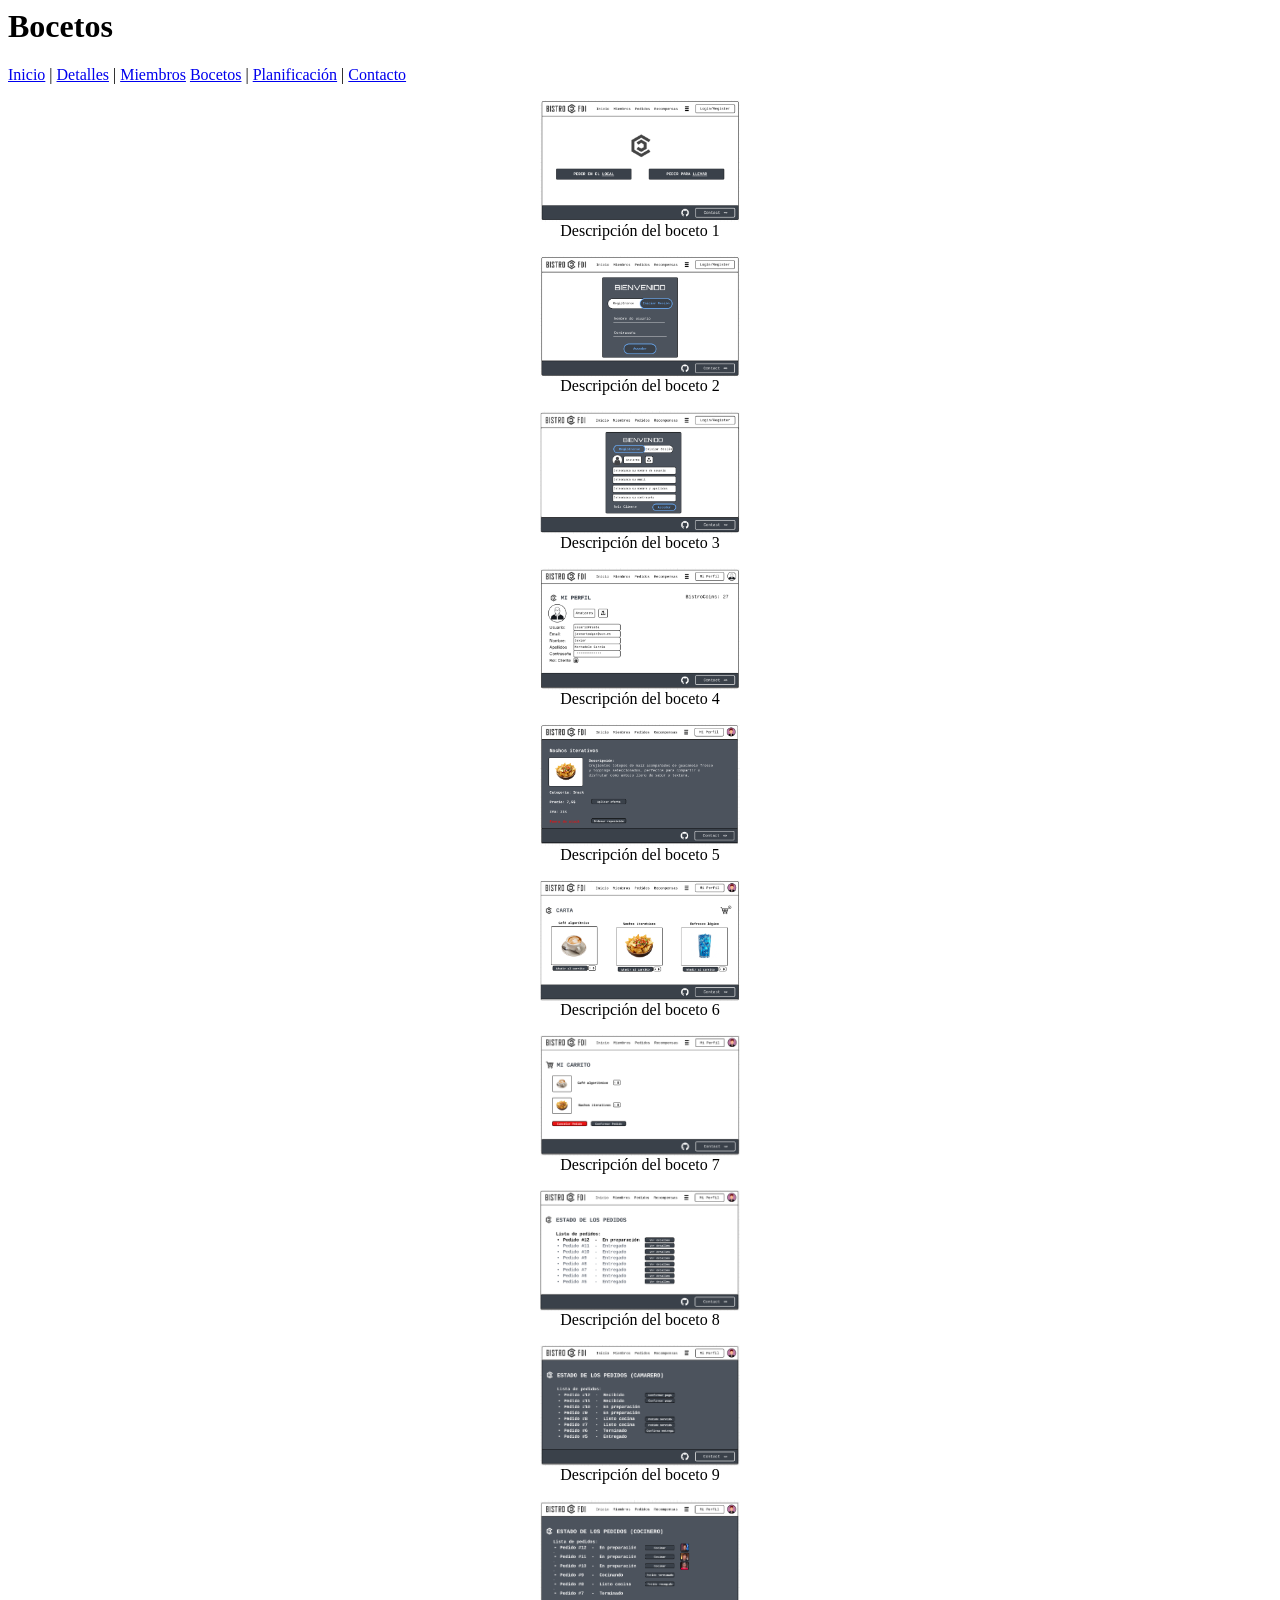
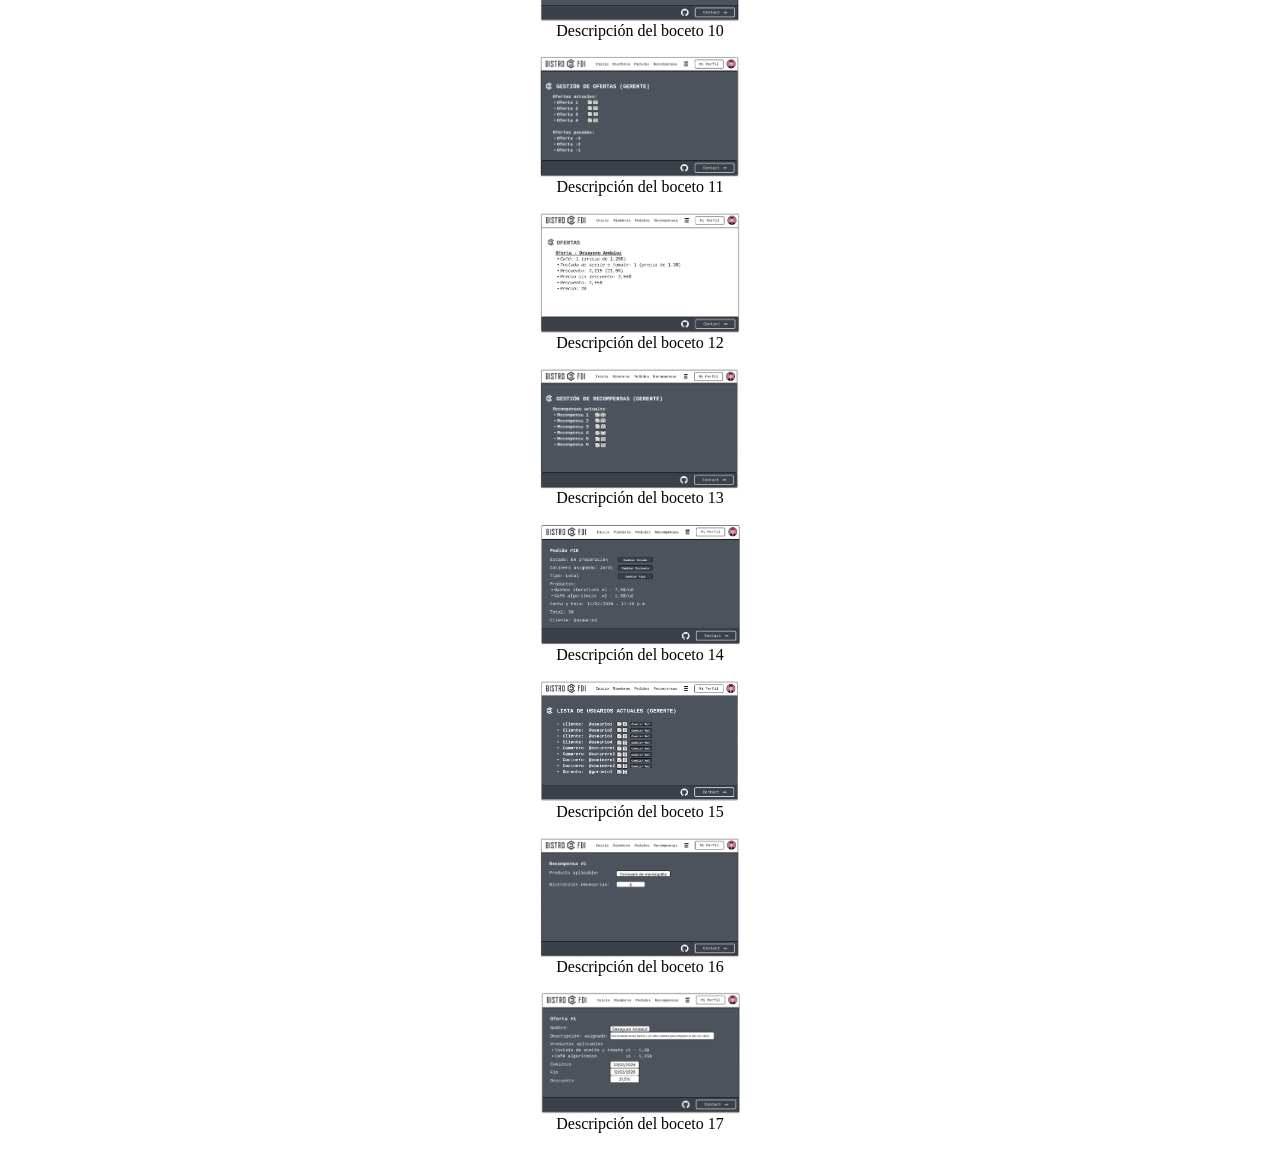
==== bocetos.html @ 73751aa0 "imagenes" ====
<html lang="es">
<head>
  <meta charset="UTF-8">
  <title>Bocetos</title>
  <link rel="stylesheet" href="estilos_imagenes.css">
</head>
<body>

    <h1>Bocetos</h1>
    <nav>
        <a href="index.html">Inicio</a> |
        <a href="detalles.html">Detalles</a> |
        <a href="miembros.html">Miembros</a>
        <a href="bocetos.html">Bocetos</a> |
        <a href="planificación.html">Planificación</a> |
        <a href="contacto.html">Contacto</a>
   </nav>


    <figure>
    <img src="img/Bocetos/Bcto1_Inicio.png" alt="Boceto de la página de inicio" width="500">
    <figcaption>Descripción del boceto 1</figcaption>
    </figure>

    <figure>
    <img src="img/Bocetos/Bcto2_Login-Reg.png" alt="Boceto de Login/register" width="500">
    <figcaption>Descripción del boceto 2</figcaption>
    </figure>

    <figure>
    <img src="img/Bocetos/Bcto3_Register.png" alt="Boceto de register" width="500">
    <figcaption>Descripción del boceto 3</figcaption>
    </figure>

    <figure>
    <img src="img/Bocetos/Bcto4_Perfil.png" alt="Boceto del perfil del usuario" width="500">
    <figcaption>Descripción del boceto 4</figcaption>
    </figure>

    <figure>
    <img src="img/Bocetos/Bcto5_Producto.png" alt="Boceto del producto" width="500">
    <figcaption>Descripción del boceto 5</figcaption>
    </figure>

    <figure>
    <img src="img/Bocetos/Bcto6_Carta.png" alt="Boceto de la carta" width="500">
    <figcaption>Descripción del boceto 6</figcaption>
    </figure>

    <figure>
    <img src="img/Bocetos/Bcto7_Carrito.png" alt="Boceto del carrito" width="500">
    <figcaption>Descripción del boceto 7</figcaption>
    </figure>

    <figure>
    <img src="img/Bocetos/Bcto8_PedidoClient.png" alt="Boceto de pedidos del cliente" width="500">
    <figcaption>Descripción del boceto 8</figcaption>
    </figure>

    <figure>
    <img src="img/Bocetos/Bcto9_PedidoCamarero.png" alt="Boceto de pedidos del camarero" width="500">
    <figcaption>Descripción del boceto 9</figcaption>
    </figure>

    <figure>
    <img src="img/Bocetos/Bcto10_PedidoCocinero.png" alt="Boceto de pedidos del cocinero" width="500">
    <figcaption>Descripción del boceto 10</figcaption>
    </figure>

    <figure>
    <img src="img/Bocetos/Bcto11_OfertasGerente.png" alt="Boceto de ofertas del gerente" width="500">
    <figcaption>Descripción del boceto 11</figcaption>
    </figure>

    <figure>
    <img src="img/Bocetos/Bcto12_OfertasCliente.png" alt="Boceto de ofertas del cliente" width="500">
    <figcaption>Descripción del boceto 12</figcaption>
    </figure>

    <figure>
    <img src="img/Bocetos/Bcto13_RecompensasGerente.png" alt="Boceto de recompensas del gerente" width="500">
    <figcaption>Descripción del boceto 13</figcaption>
    </figure>

    <figure>
    <img src="img/Bocetos/Bcto14_InfoPedido.png" alt="Boceto de info del pedido" width="500">
    <figcaption>Descripción del boceto 14</figcaption>
    </figure>

    
    <figure>
    <img src="img/Bocetos/Bcto15_ListaUsuarios.png" alt="Boceto de lista de usuarios" width="500">
    <figcaption>Descripción del boceto 15</figcaption>
    </figure>

    <figure>
    <img src="img/Bocetos/Bcto16_InfoRecompensa.png" alt="Boceto de info de recompensa" width="500">
    <figcaption>Descripción del boceto 16</figcaption>
    </figure>

    <figure>
    <img src="img/Bocetos/Bcto17_InfoOferta.png" alt="Boceto de info de oferta" width="500">
    <figcaption>Descripción del boceto 17</figcaption>
    </figure>

    
</body>
</html>
---- estilos_imagenes.css ----
figure img {
    width: 200px;
    height: auto;
}

figure {
    text-align: center;
}
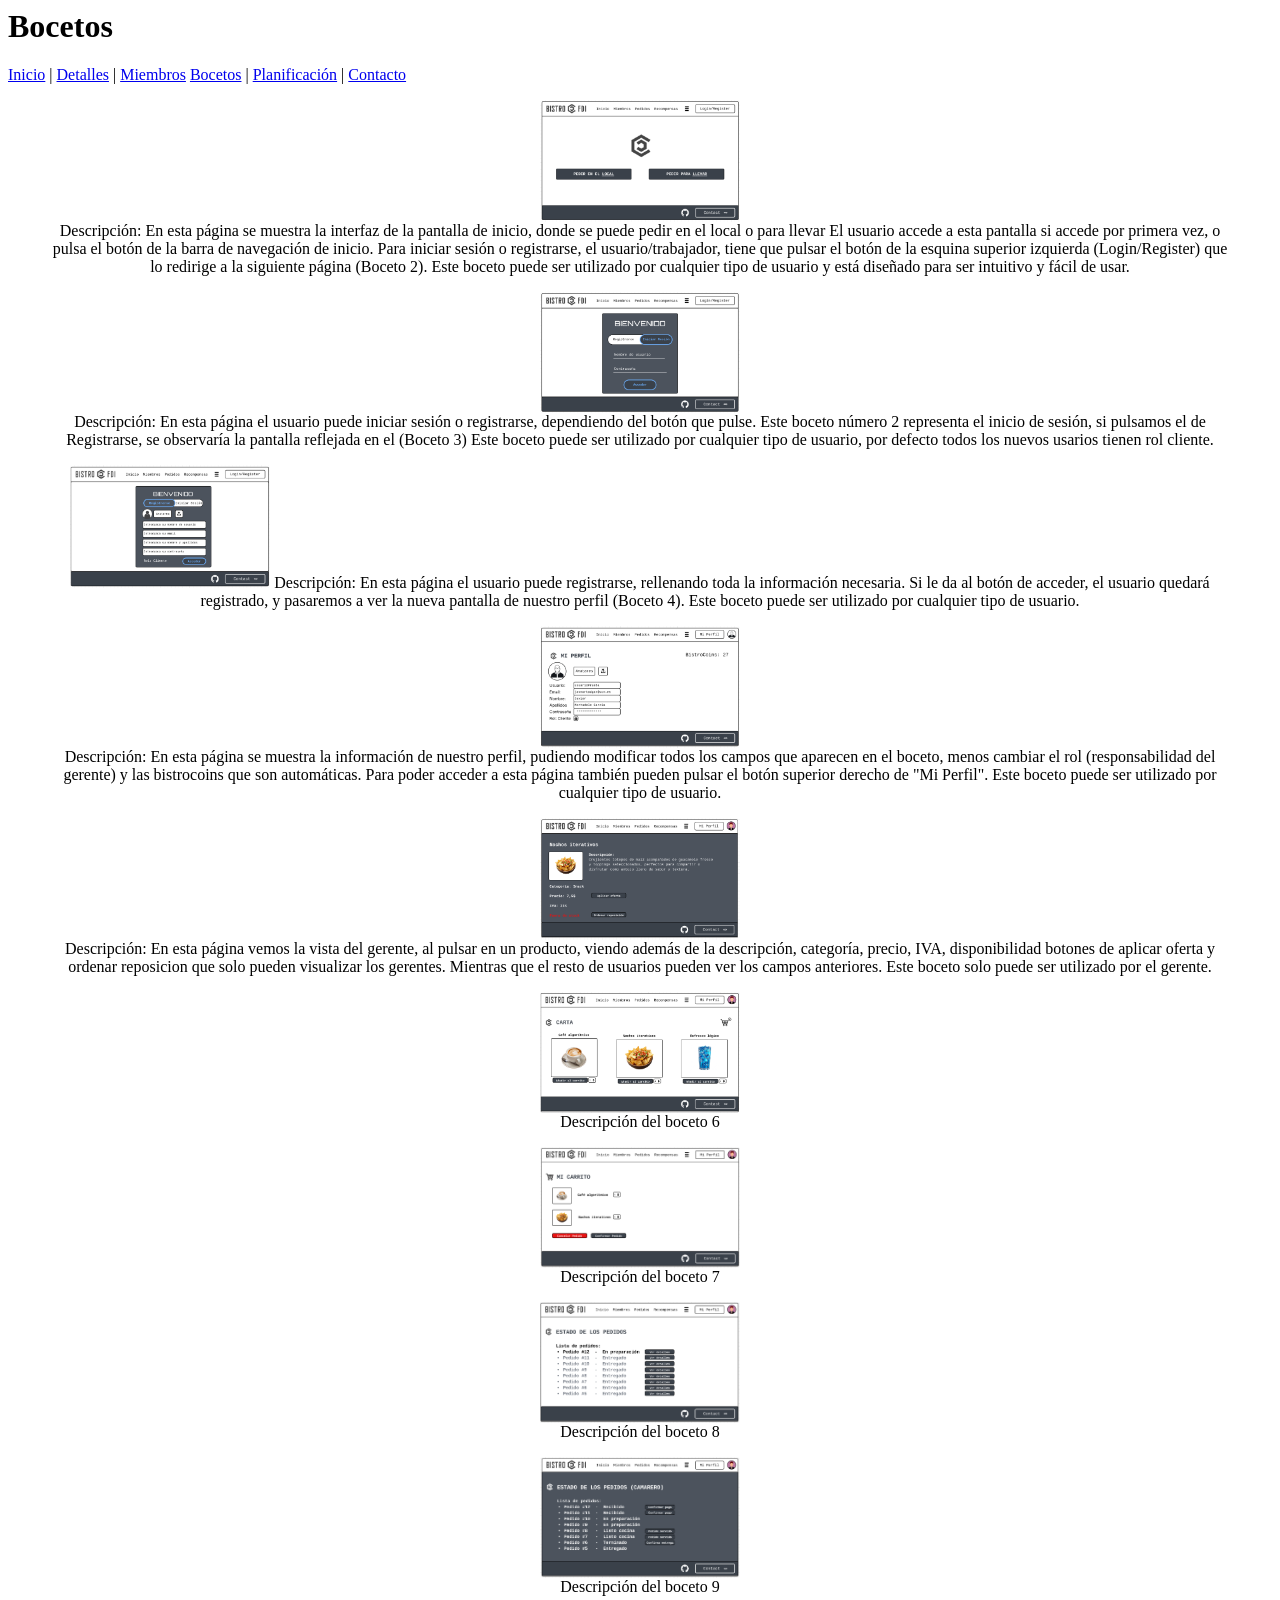
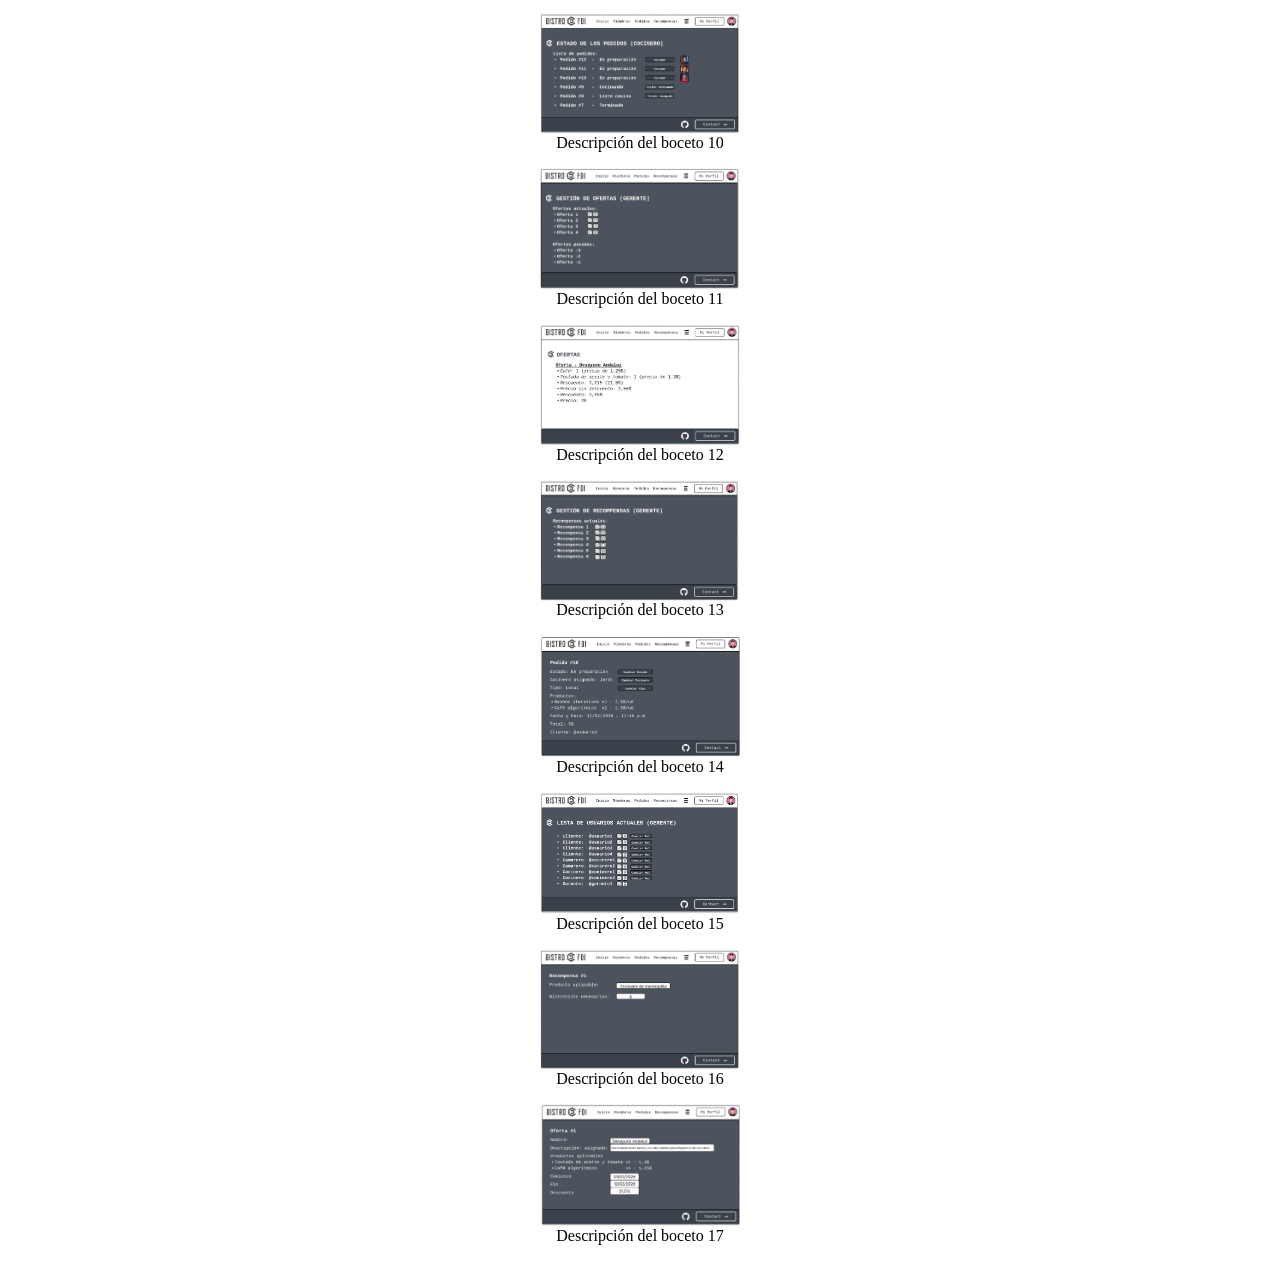
==== commit b682aa9b: "Merge branch 'main' of https://github.com/aherrera7/PR-CTICA-1-AW" ====
--- a/bocetos.html
+++ b/bocetos.html
@@ -19,27 +19,53 @@
 
     <figure>
     <img src="img/Bocetos/Bcto1_Inicio.png" alt="Boceto de la página de inicio" width="500">
-    <figcaption>Descripción del boceto 1</figcaption>
+    <figcaption>
+        Descripción: En esta página se muestra la interfaz de la pantalla de inicio, donde se puede pedir en el local o para llevar
+        El usuario accede a esta pantalla si accede por primera vez, o pulsa el botón de la barra de navegación de inicio.
+
+        Para iniciar sesión o registrarse, el usuario/trabajador, tiene que pulsar el botón de la esquina superior izquierda (Login/Register) 
+        que lo redirige a la siguiente página (Boceto 2). 
+        Este boceto puede ser utilizado por cualquier tipo de usuario y está diseñado 
+        para ser intuitivo y fácil de usar.
+    </figcaption>
     </figure>
 
     <figure>
     <img src="img/Bocetos/Bcto2_Login-Reg.png" alt="Boceto de Login/register" width="500">
-    <figcaption>Descripción del boceto 2</figcaption>
+    <figcaption>
+        Descripción: En esta página el usuario puede iniciar sesión o registrarse, dependiendo del botón que pulse.
+        Este boceto número 2 representa el inicio de sesión, si pulsamos el de Registrarse, se observaría la pantalla reflejada en el (Boceto 3)
+ 
+        Este boceto puede ser utilizado por cualquier tipo de usuario, por defecto todos los nuevos usarios tienen rol cliente.
+    </figcaption>
     </figure>
 
     <figure>
     <img src="img/Bocetos/Bcto3_Register.png" alt="Boceto de register" width="500">
-    <figcaption>Descripción del boceto 3</figcaption>
+        Descripción: En esta página el usuario puede registrarse, rellenando toda la información necesaria.
+        Si le da al botón de acceder, el usuario quedará registrado, y pasaremos a ver la nueva pantalla de nuestro perfil (Boceto 4).
+ 
+        Este boceto puede ser utilizado por cualquier tipo de usuario.
     </figure>
 
     <figure>
     <img src="img/Bocetos/Bcto4_Perfil.png" alt="Boceto del perfil del usuario" width="500">
-    <figcaption>Descripción del boceto 4</figcaption>
+    <figcaption>
+        Descripción: En esta página se muestra la información de nuestro perfil, pudiendo modificar todos los campos
+        que aparecen en el boceto, menos cambiar el rol (responsabilidad del gerente) y las bistrocoins que son automáticas.
+
+        Para poder acceder a esta página también pueden pulsar el botón superior derecho de "Mi Perfil".
+        Este boceto puede ser utilizado por cualquier tipo de usuario.
+    </figcaption>
     </figure>
 
     <figure>
     <img src="img/Bocetos/Bcto5_Producto.png" alt="Boceto del producto" width="500">
-    <figcaption>Descripción del boceto 5</figcaption>
+    <figcaption>
+        Descripción: En esta página vemos la vista del gerente, al pulsar en un producto, viendo además de la descripción, categoría, precio, IVA, disponibilidad
+        botones de aplicar oferta y ordenar reposicion que solo pueden visualizar los gerentes. Mientras que el resto de usuarios pueden ver los campos anteriores.
+        Este boceto solo puede ser utilizado por el gerente.
+    </figcaption>
     </figure>
 
     <figure>
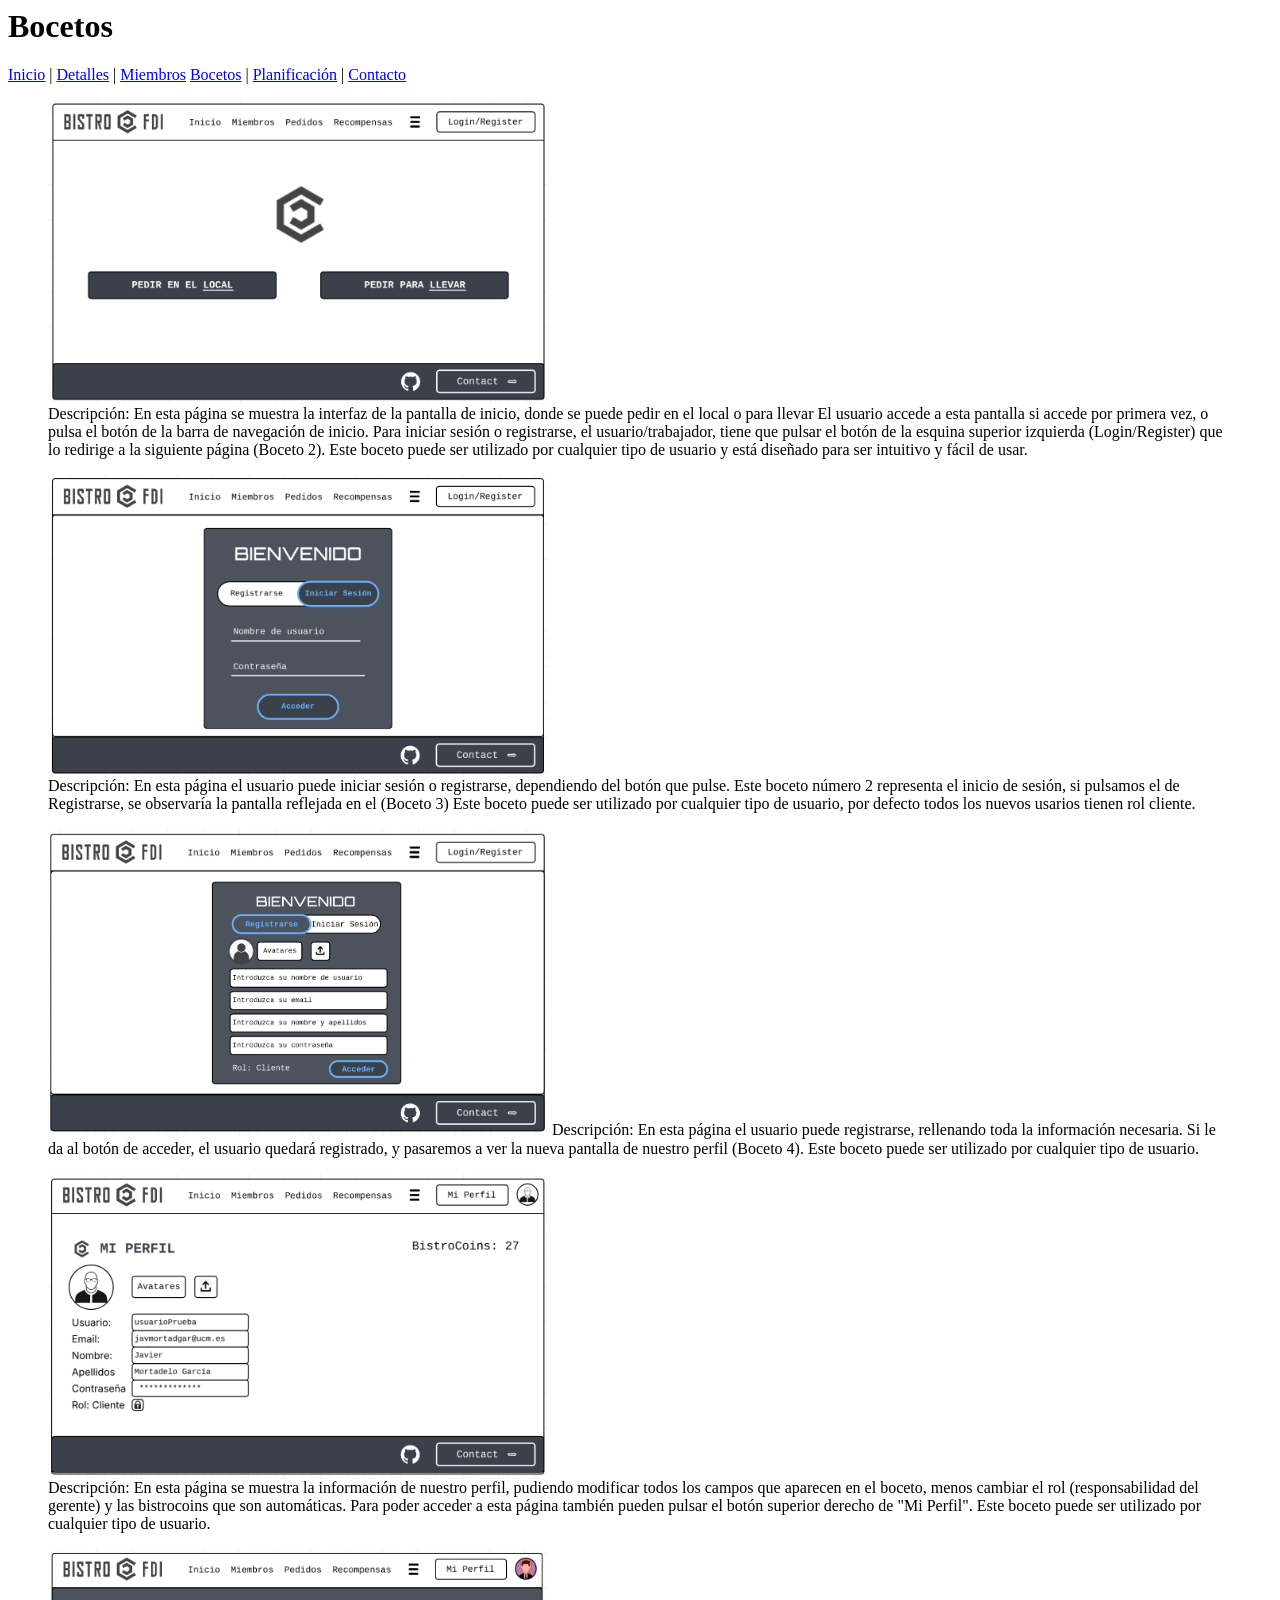
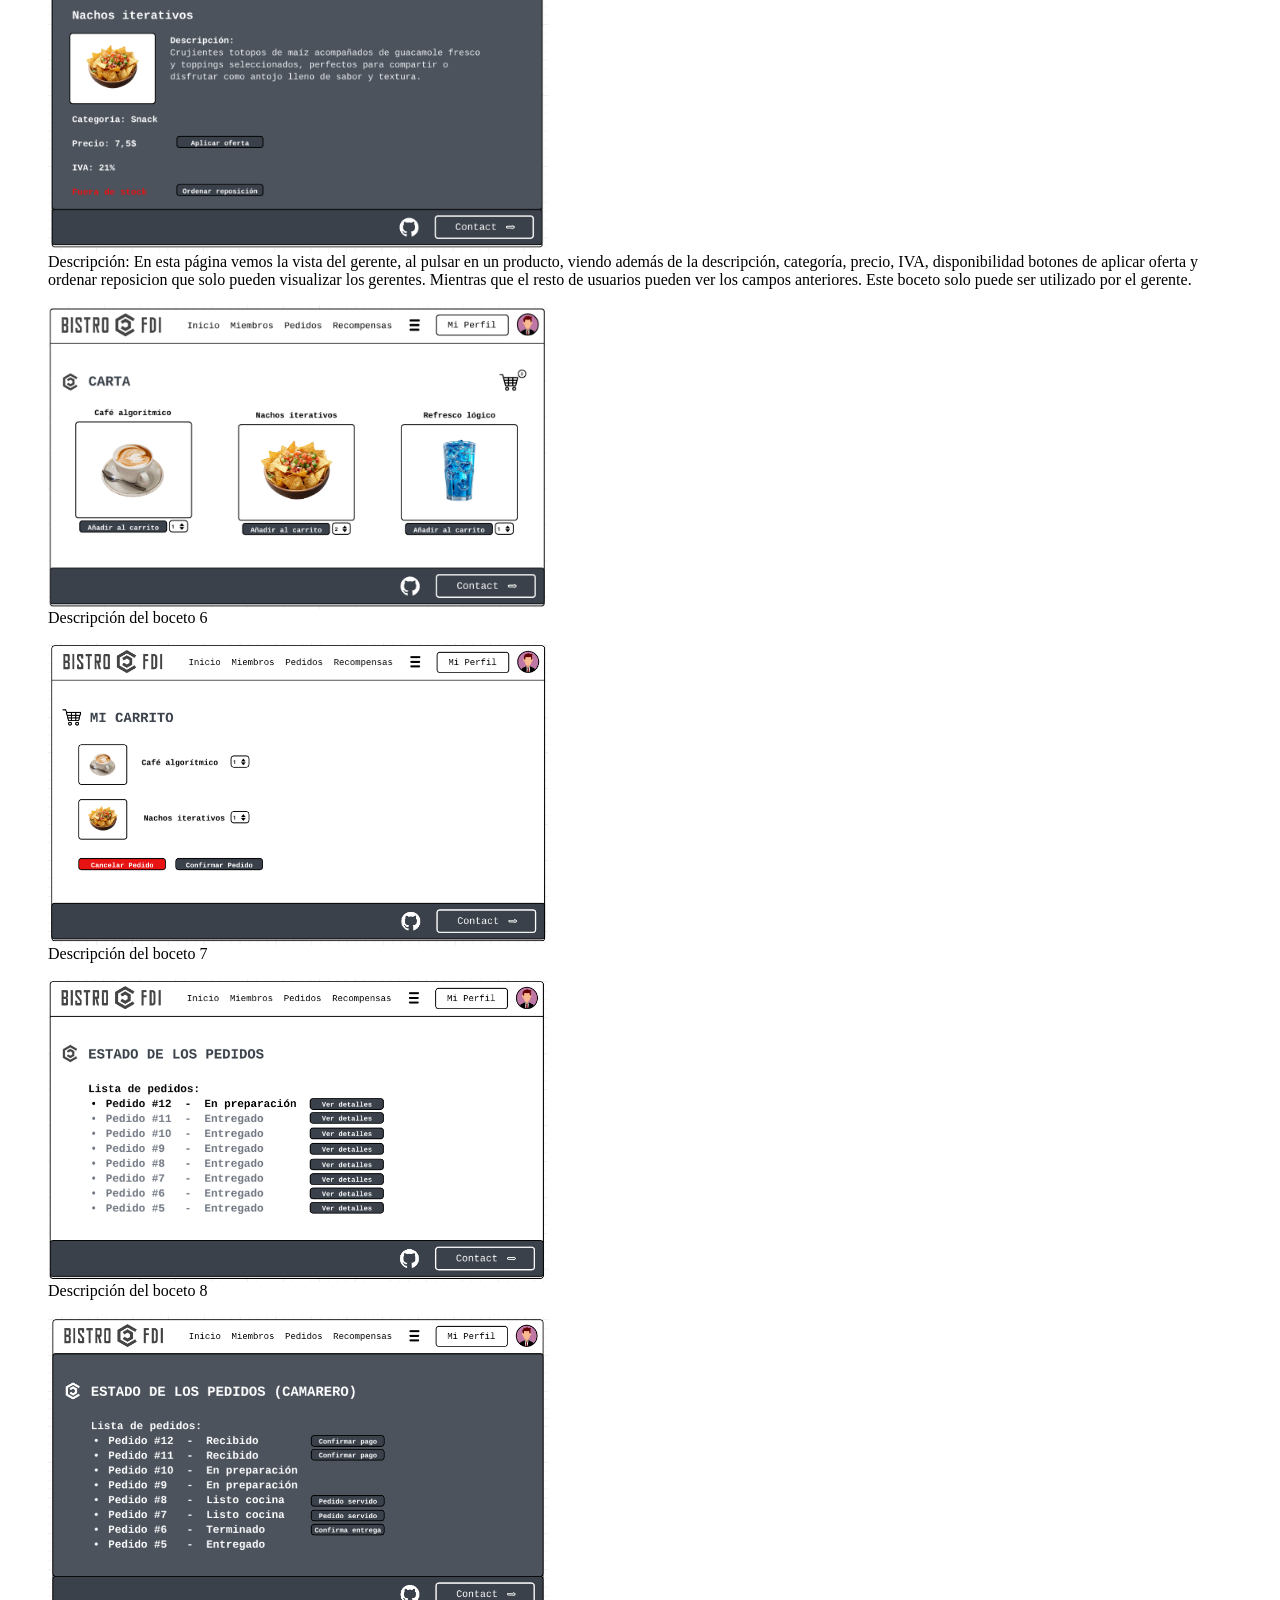
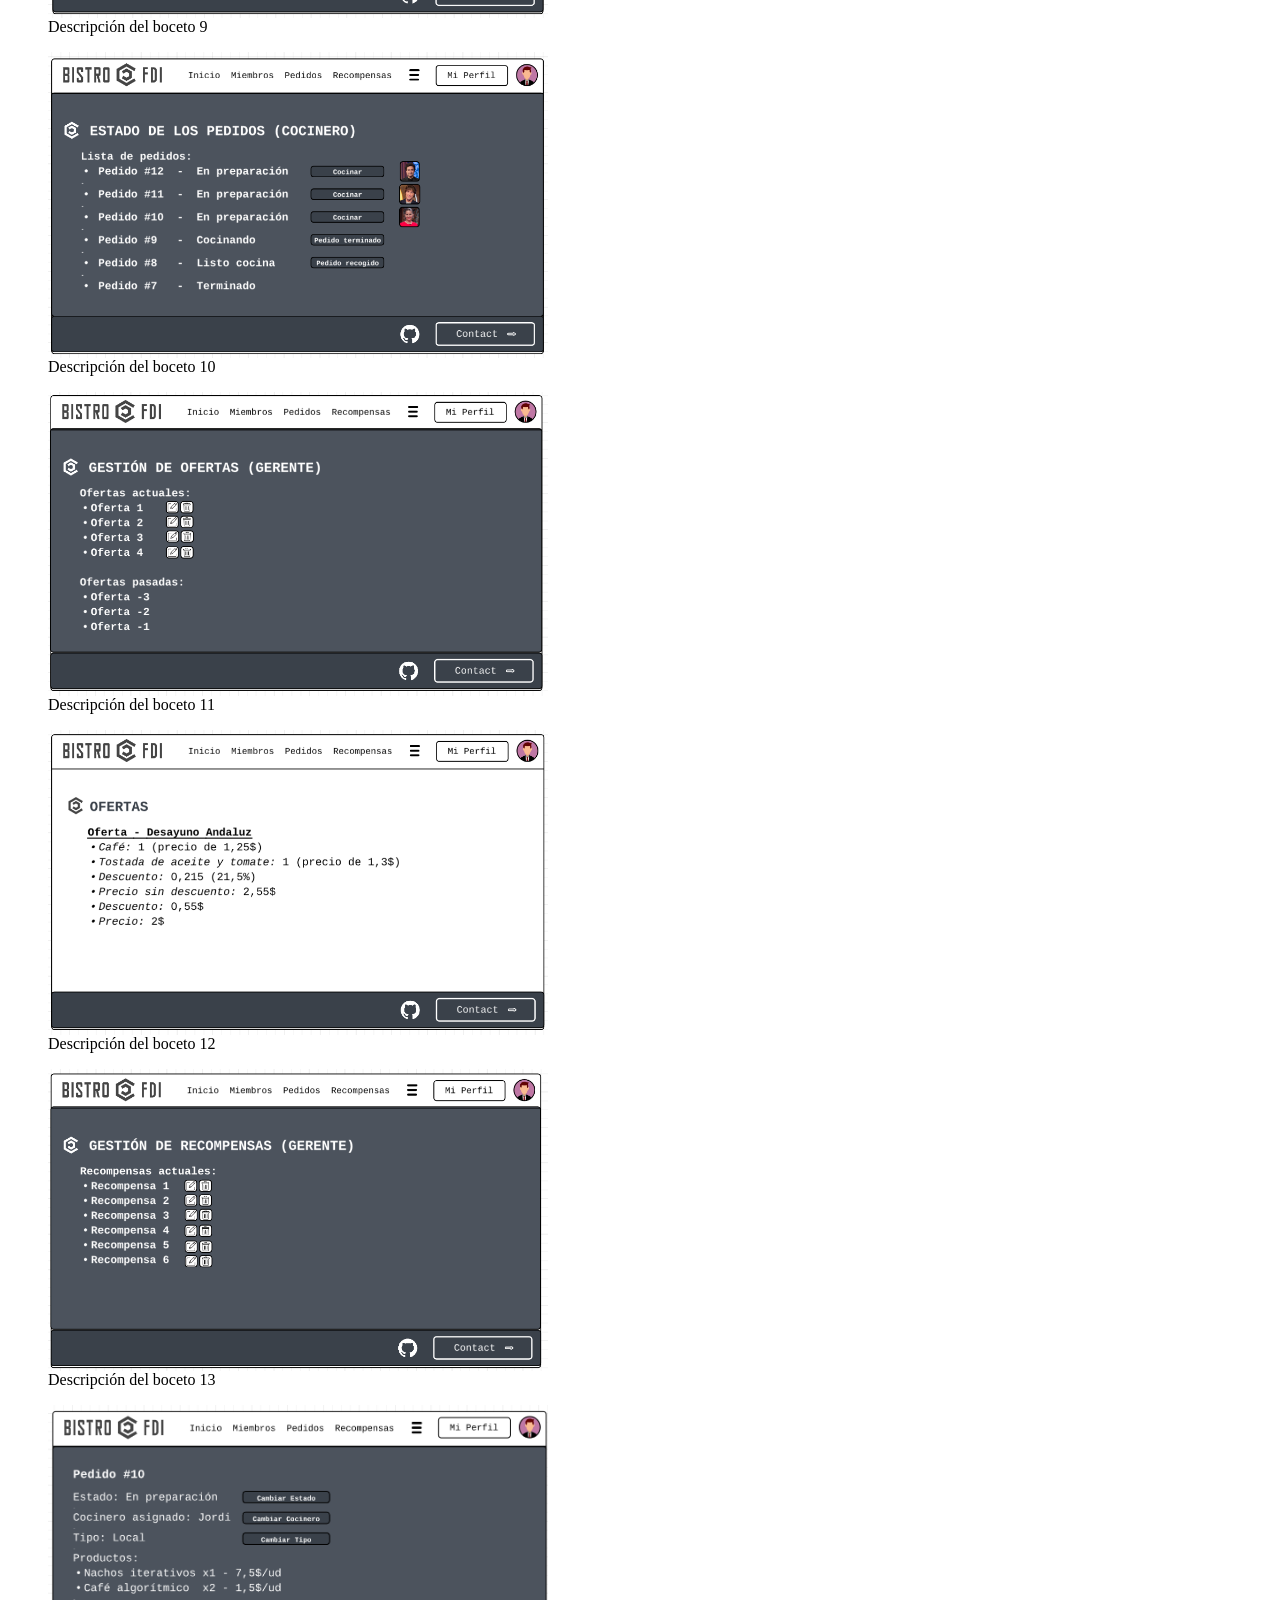
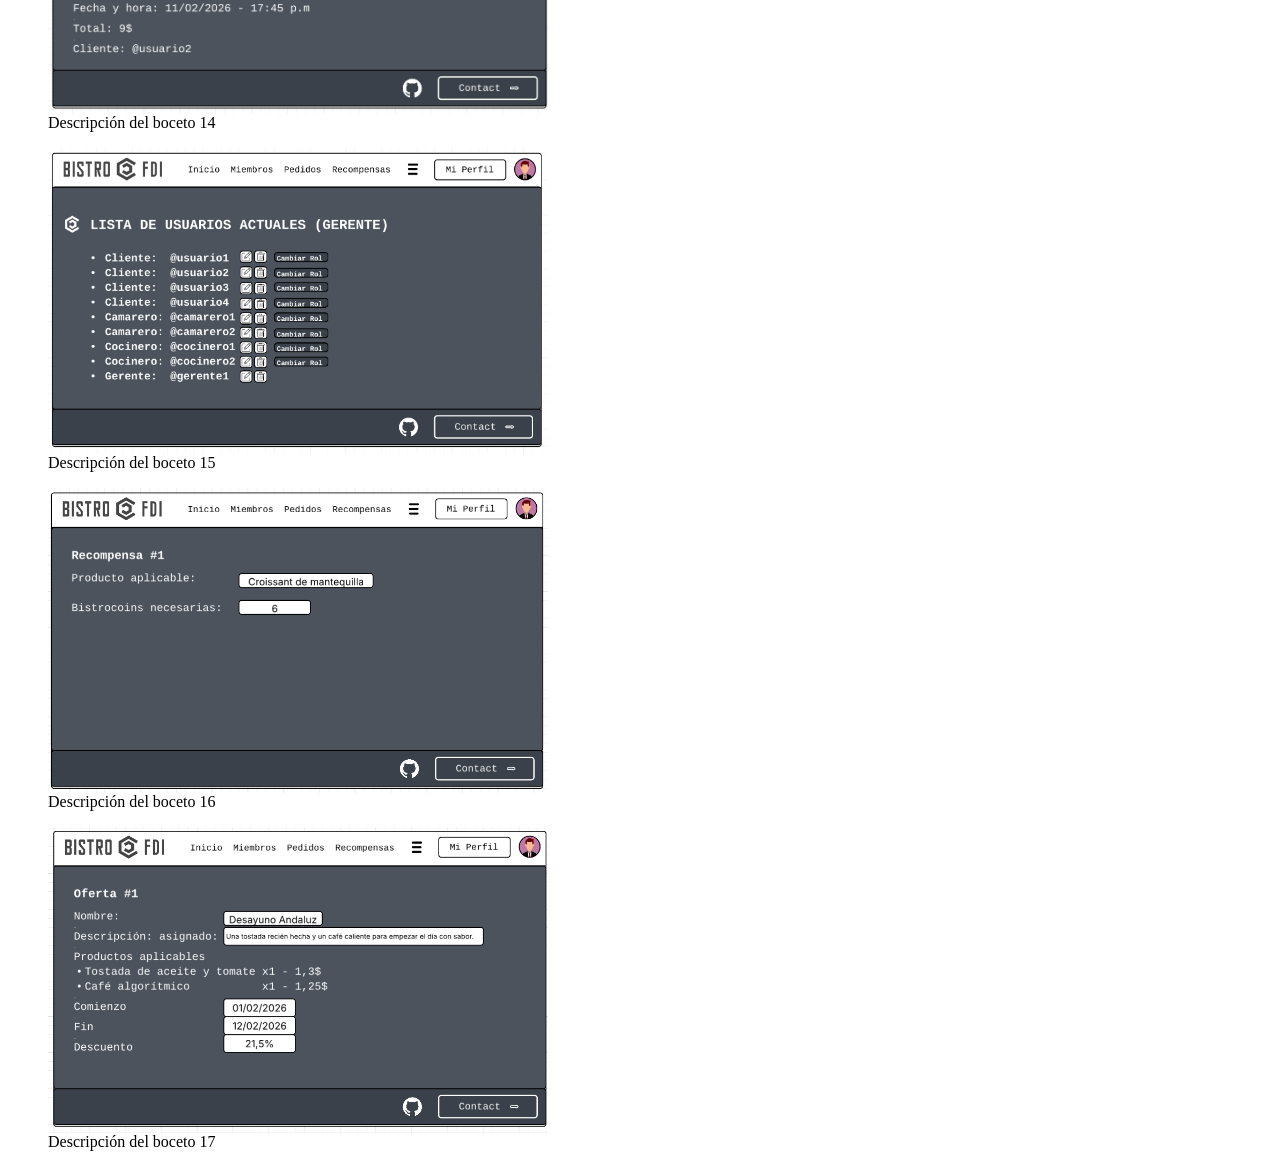
==== commit db78527e: "Merge branch 'main' of https://github.com/aherrera7/PR-CTICA-1-AW" ====
--- a/bocetos.html
+++ b/bocetos.html
@@ -2,7 +2,6 @@
 <head>
   <meta charset="UTF-8">
   <title>Bocetos</title>
-  <link rel="stylesheet" href="estilos_imagenes.css">
 </head>
 <body>
 
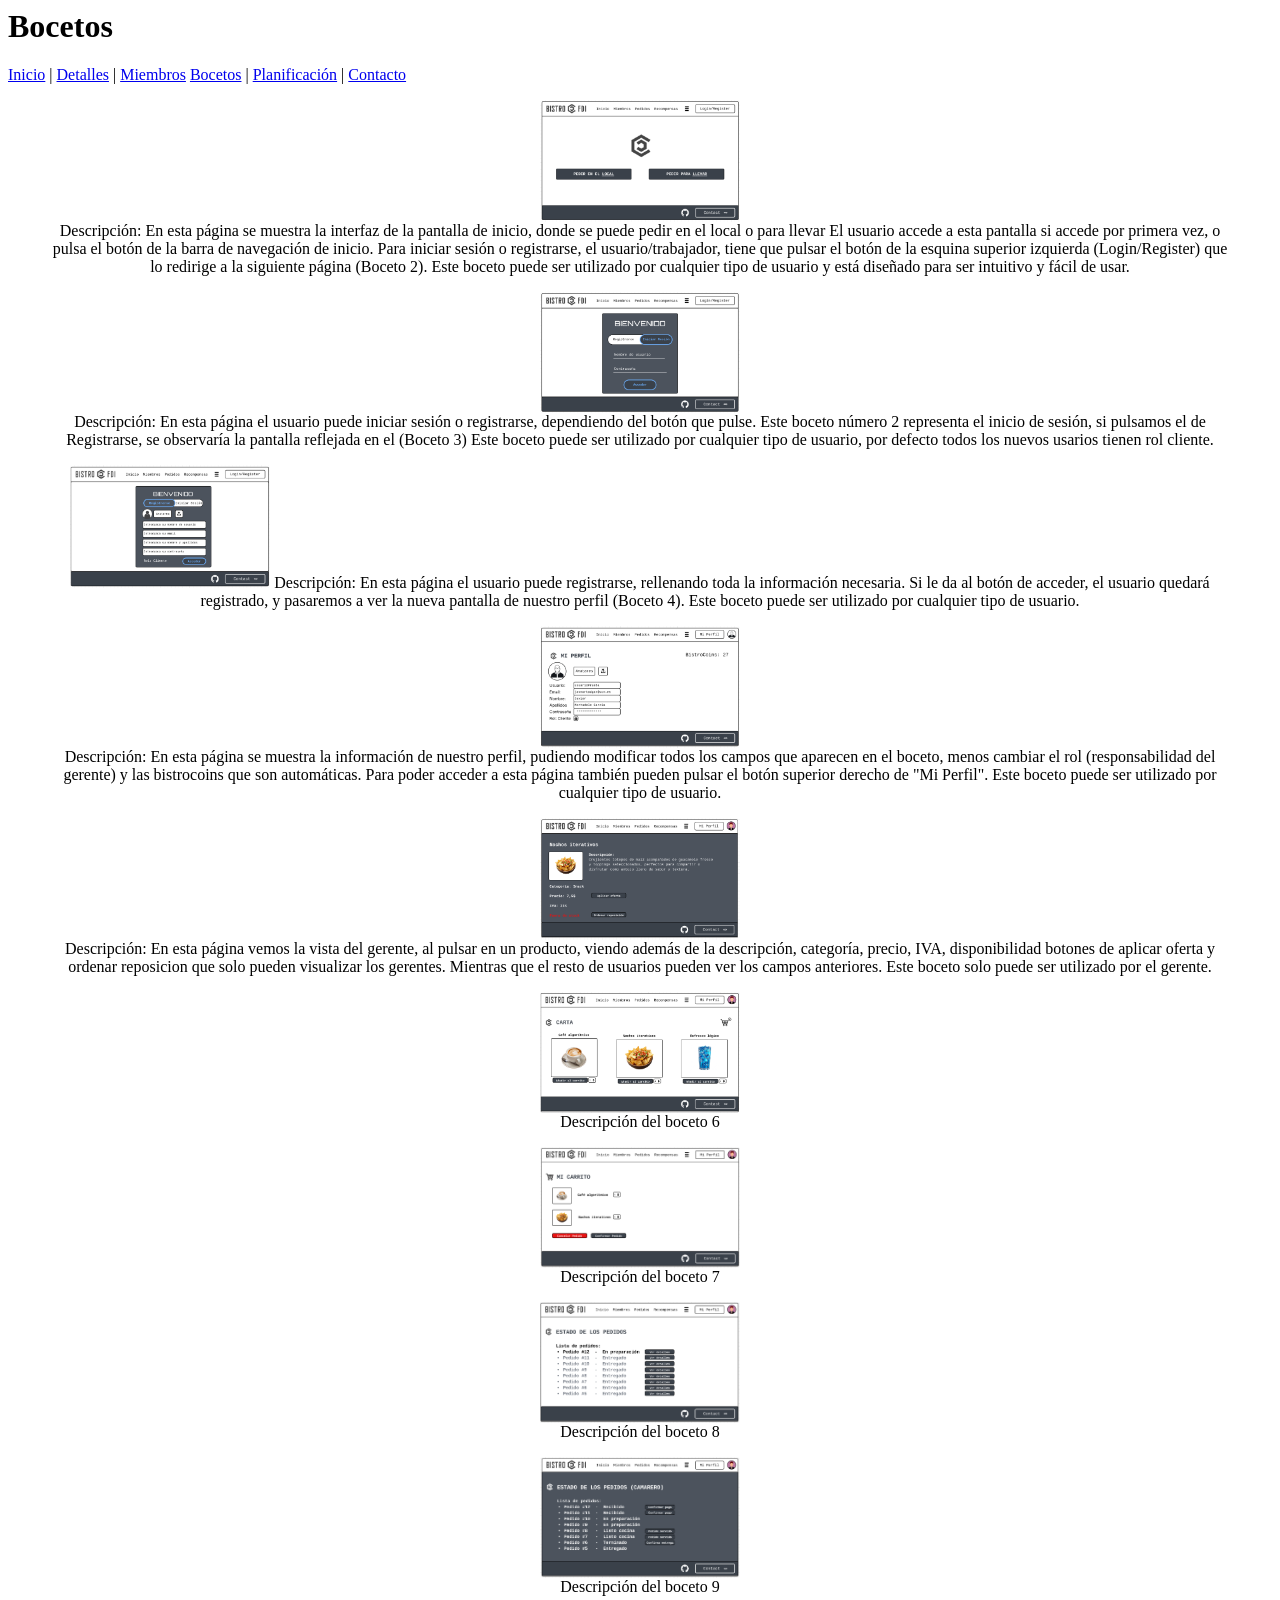
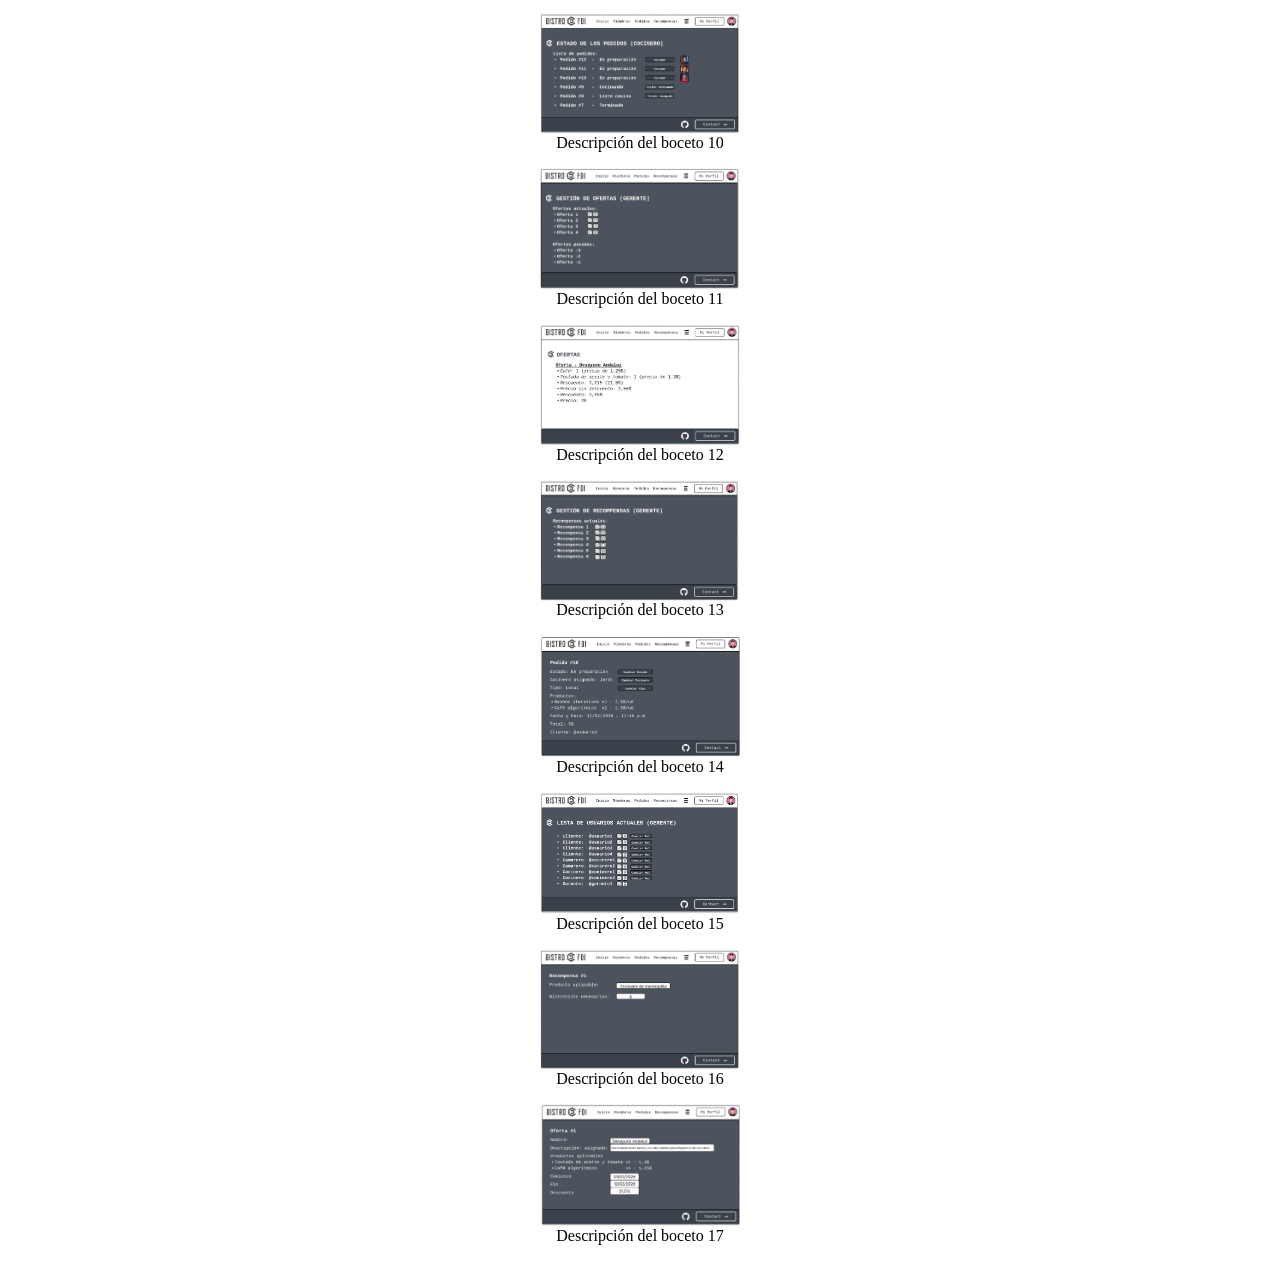
==== commit 637558d3: "Merge branch 'main' of https://github.com/aherrera7/PR-CTICA-1-AW" ====
--- a/bocetos.html
+++ b/bocetos.html
@@ -2,6 +2,7 @@
 <head>
   <meta charset="UTF-8">
   <title>Bocetos</title>
+  <link rel="stylesheet" href="estilos_imagenes.css">
 </head>
 <body>
 
--- a/estilos_imagenes.css
+++ b/estilos_imagenes.css
@@ -0,0 +1,8 @@
+figure img {
+    width: 200px;
+    height: auto;
+}
+
+figure {
+    text-align: center;
+}
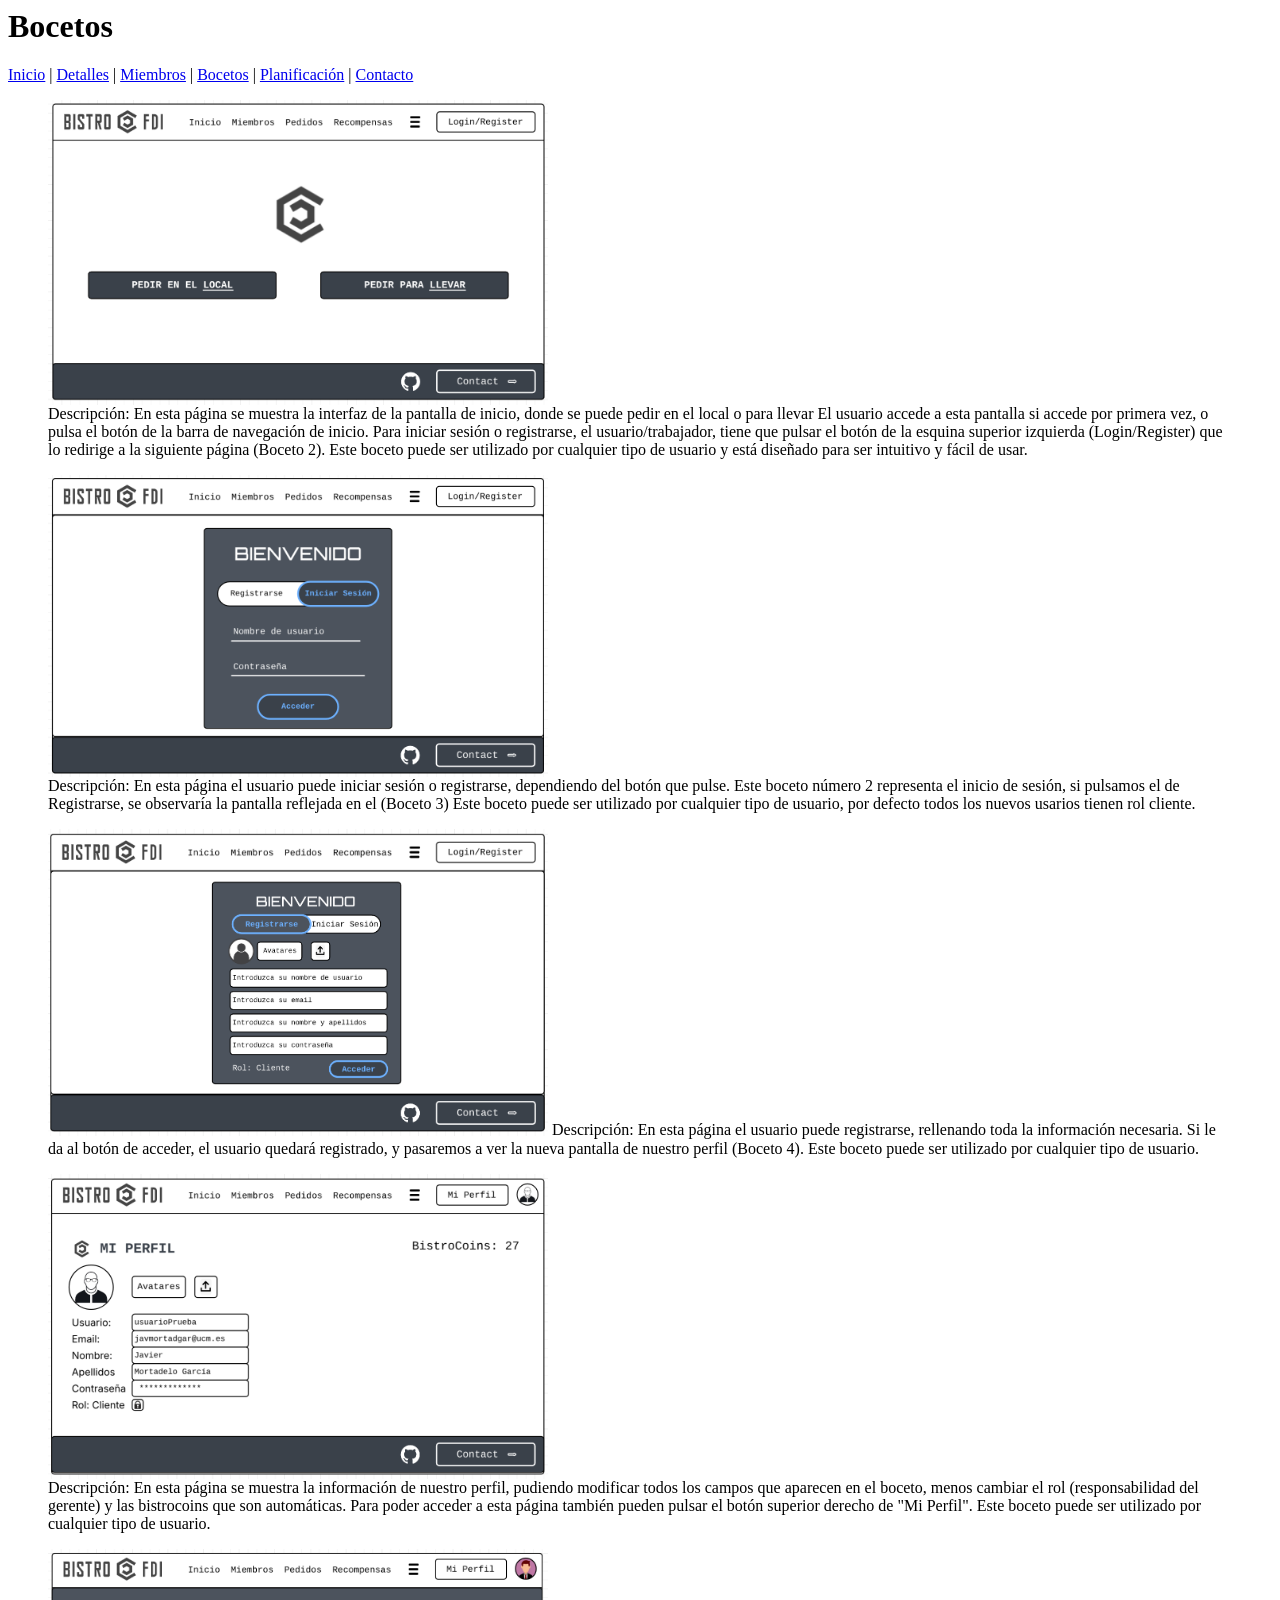
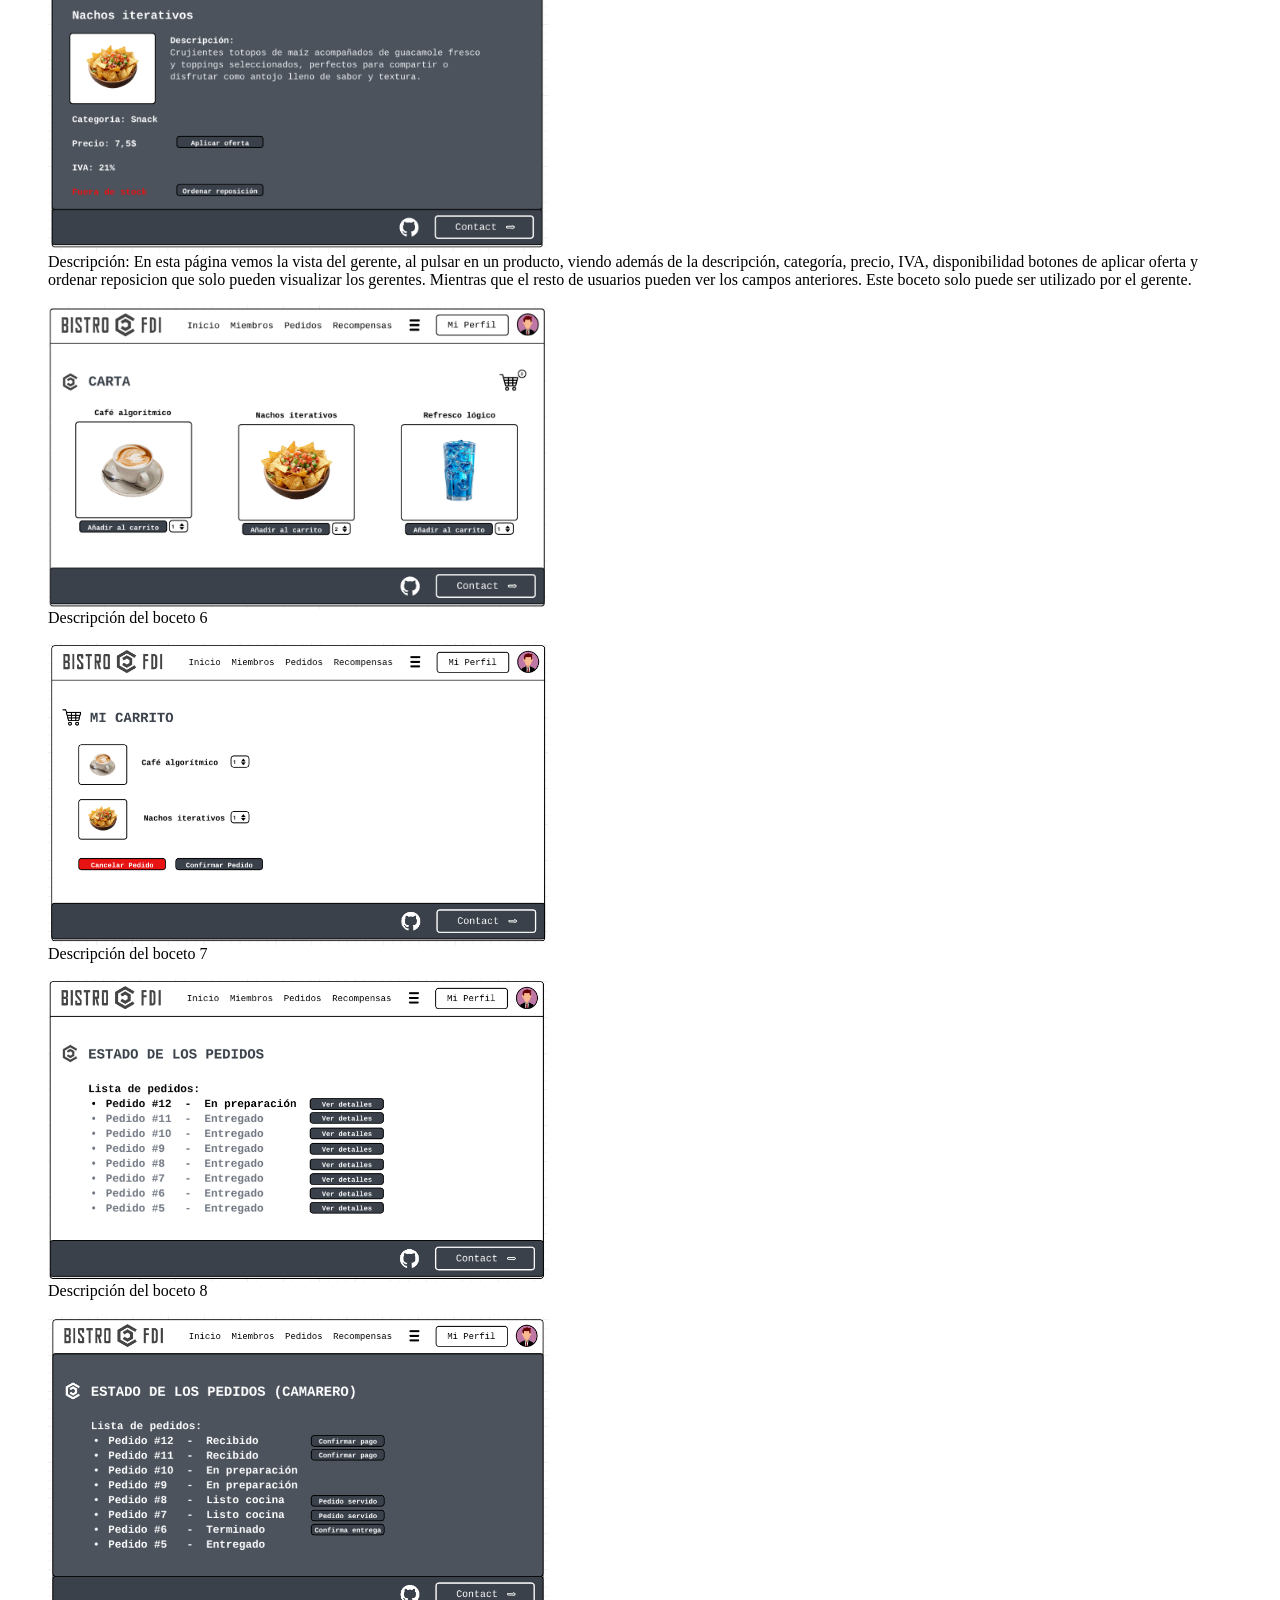
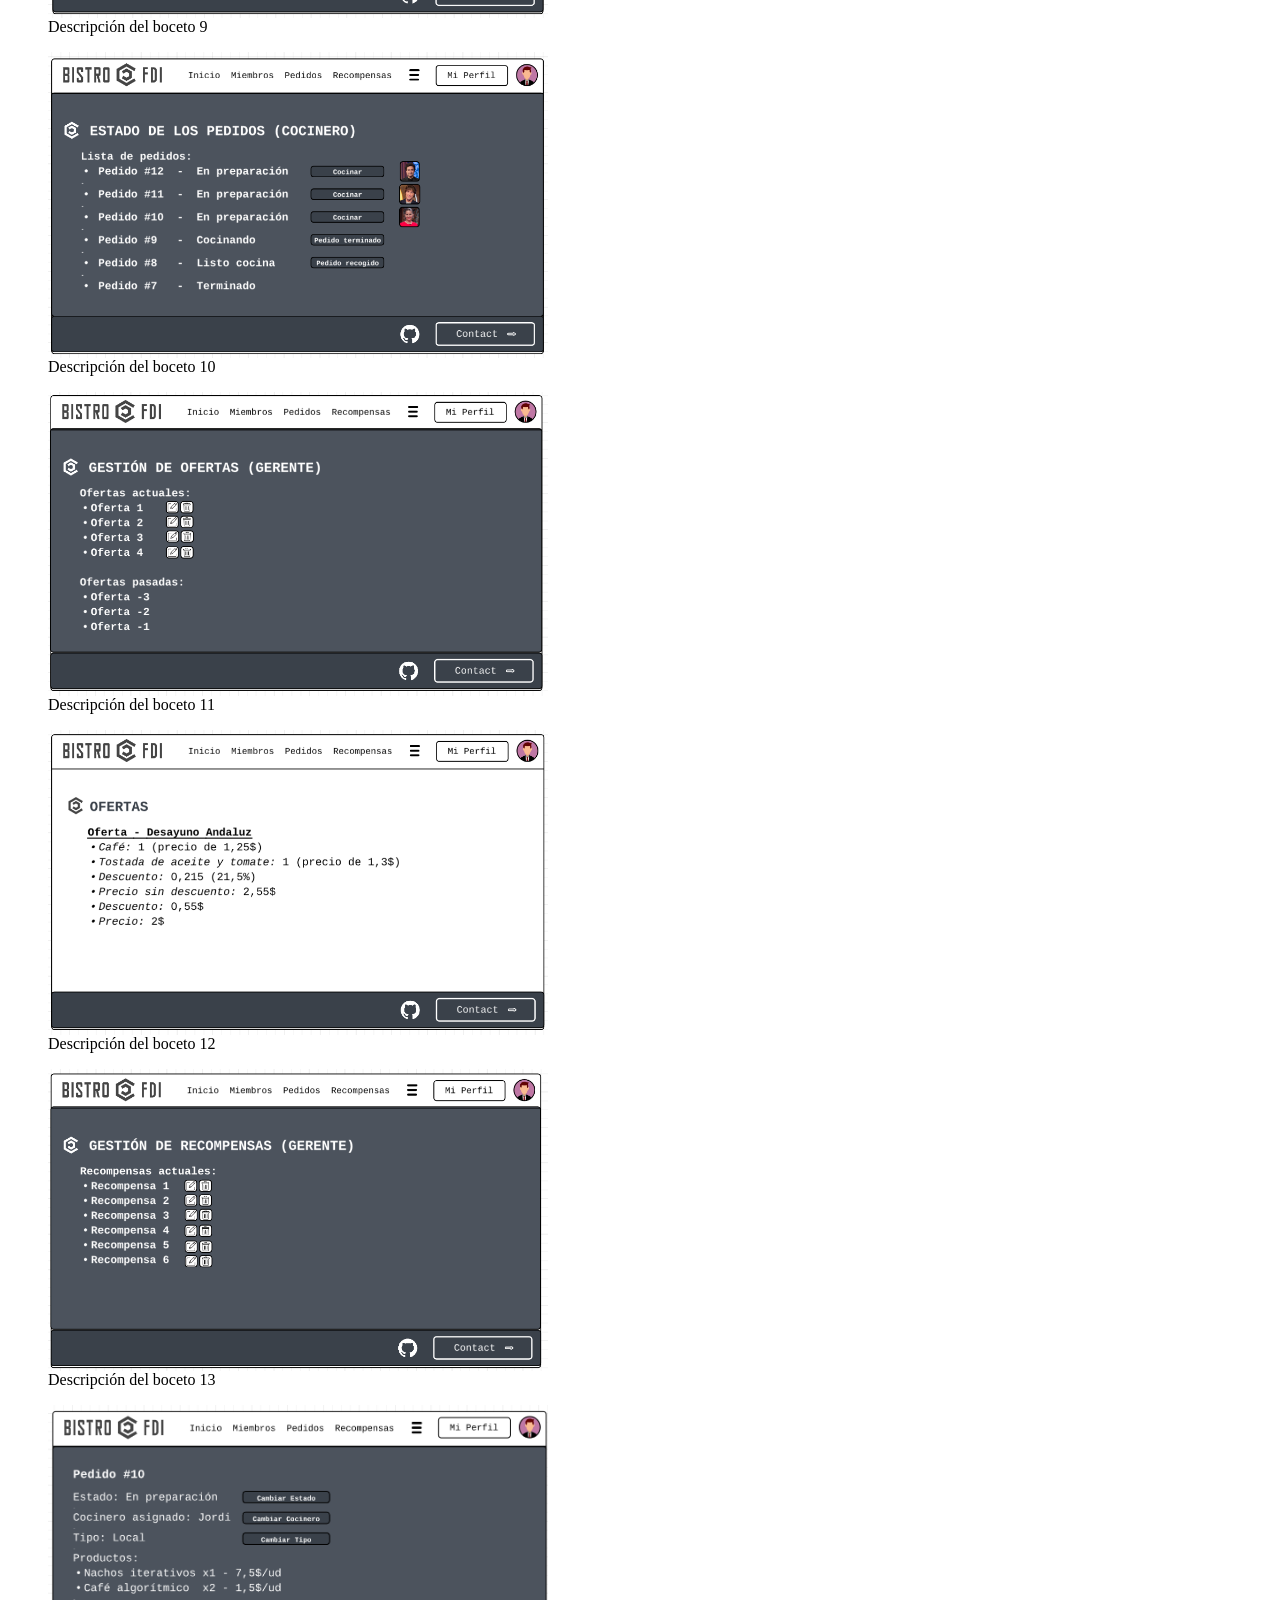
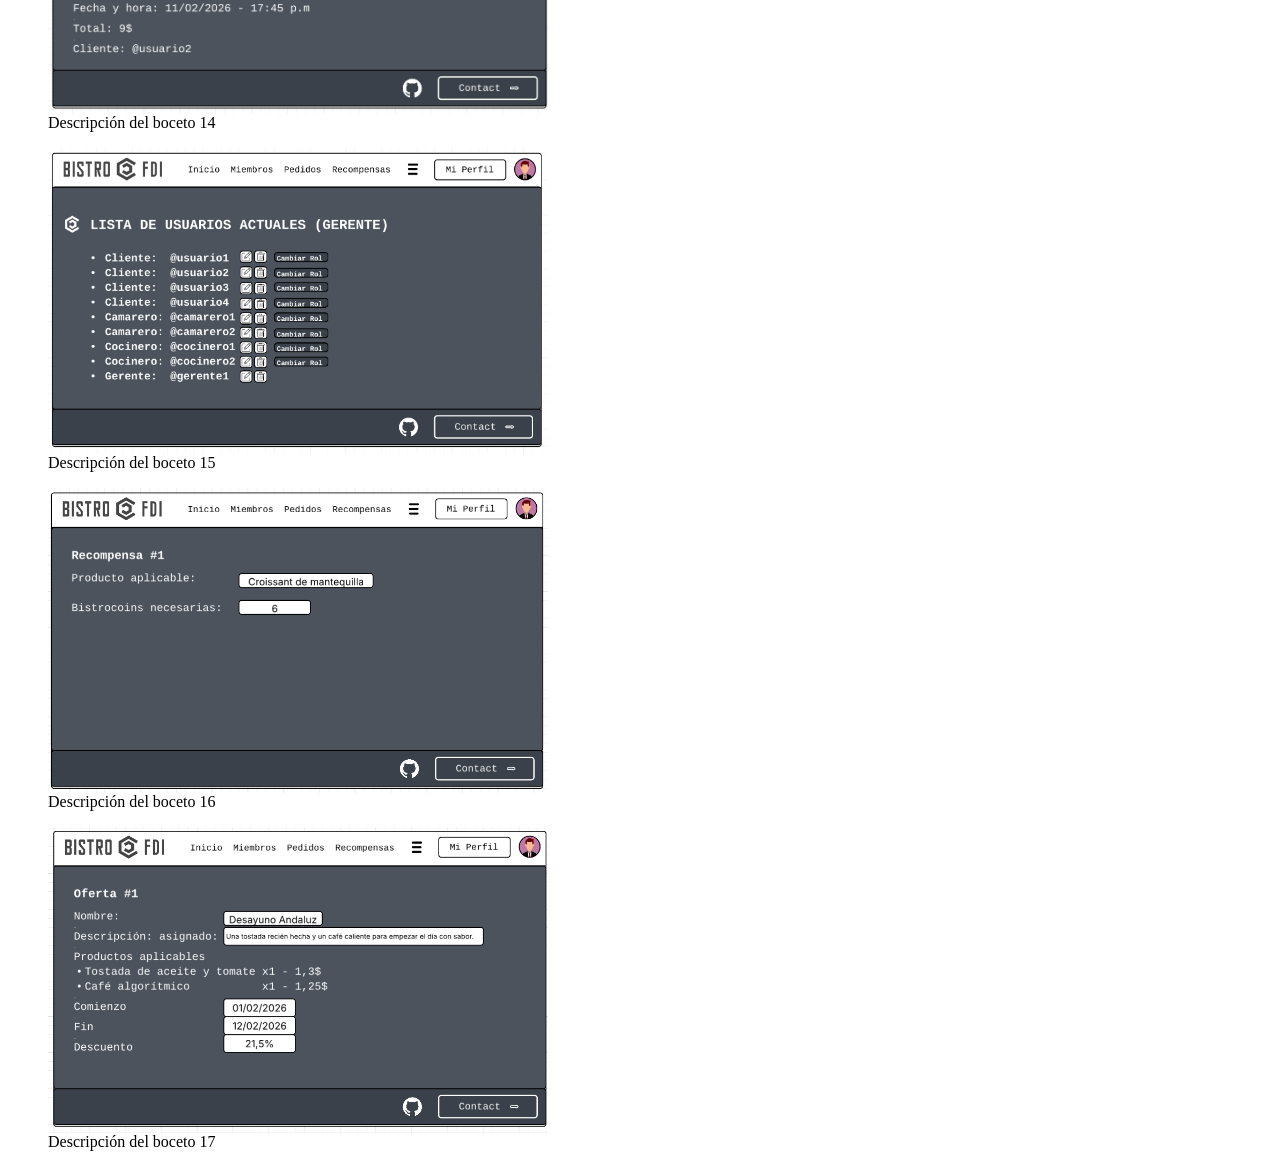
==== commit 6867c6ed: "Bocetos V.2.2" ====
--- a/bocetos.html
+++ b/bocetos.html
@@ -2,7 +2,6 @@
 <head>
   <meta charset="UTF-8">
   <title>Bocetos</title>
-  <link rel="stylesheet" href="estilos_imagenes.css">
 </head>
 <body>
 
@@ -10,7 +9,7 @@
     <nav>
         <a href="index.html">Inicio</a> |
         <a href="detalles.html">Detalles</a> |
-        <a href="miembros.html">Miembros</a>
+        <a href="miembros.html">Miembros</a> |
         <a href="bocetos.html">Bocetos</a> |
         <a href="planificación.html">Planificación</a> |
         <a href="contacto.html">Contacto</a>
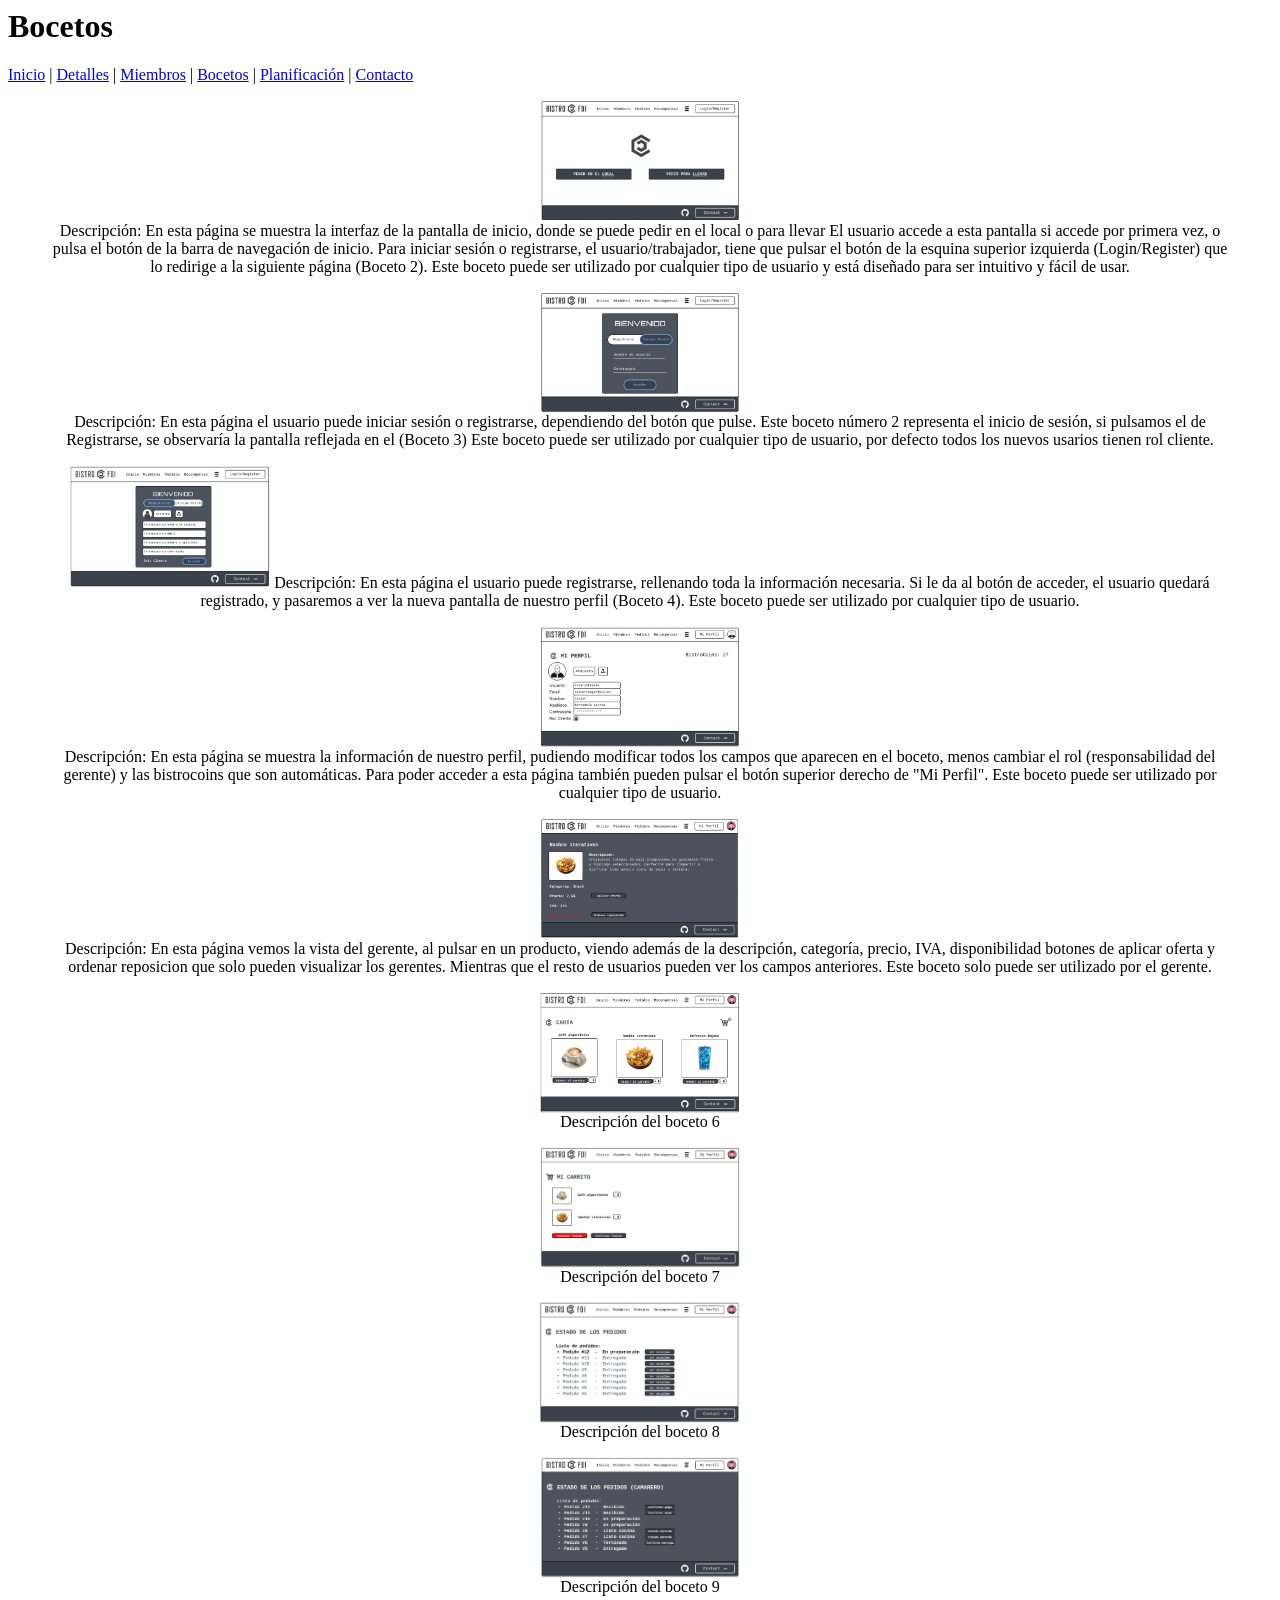
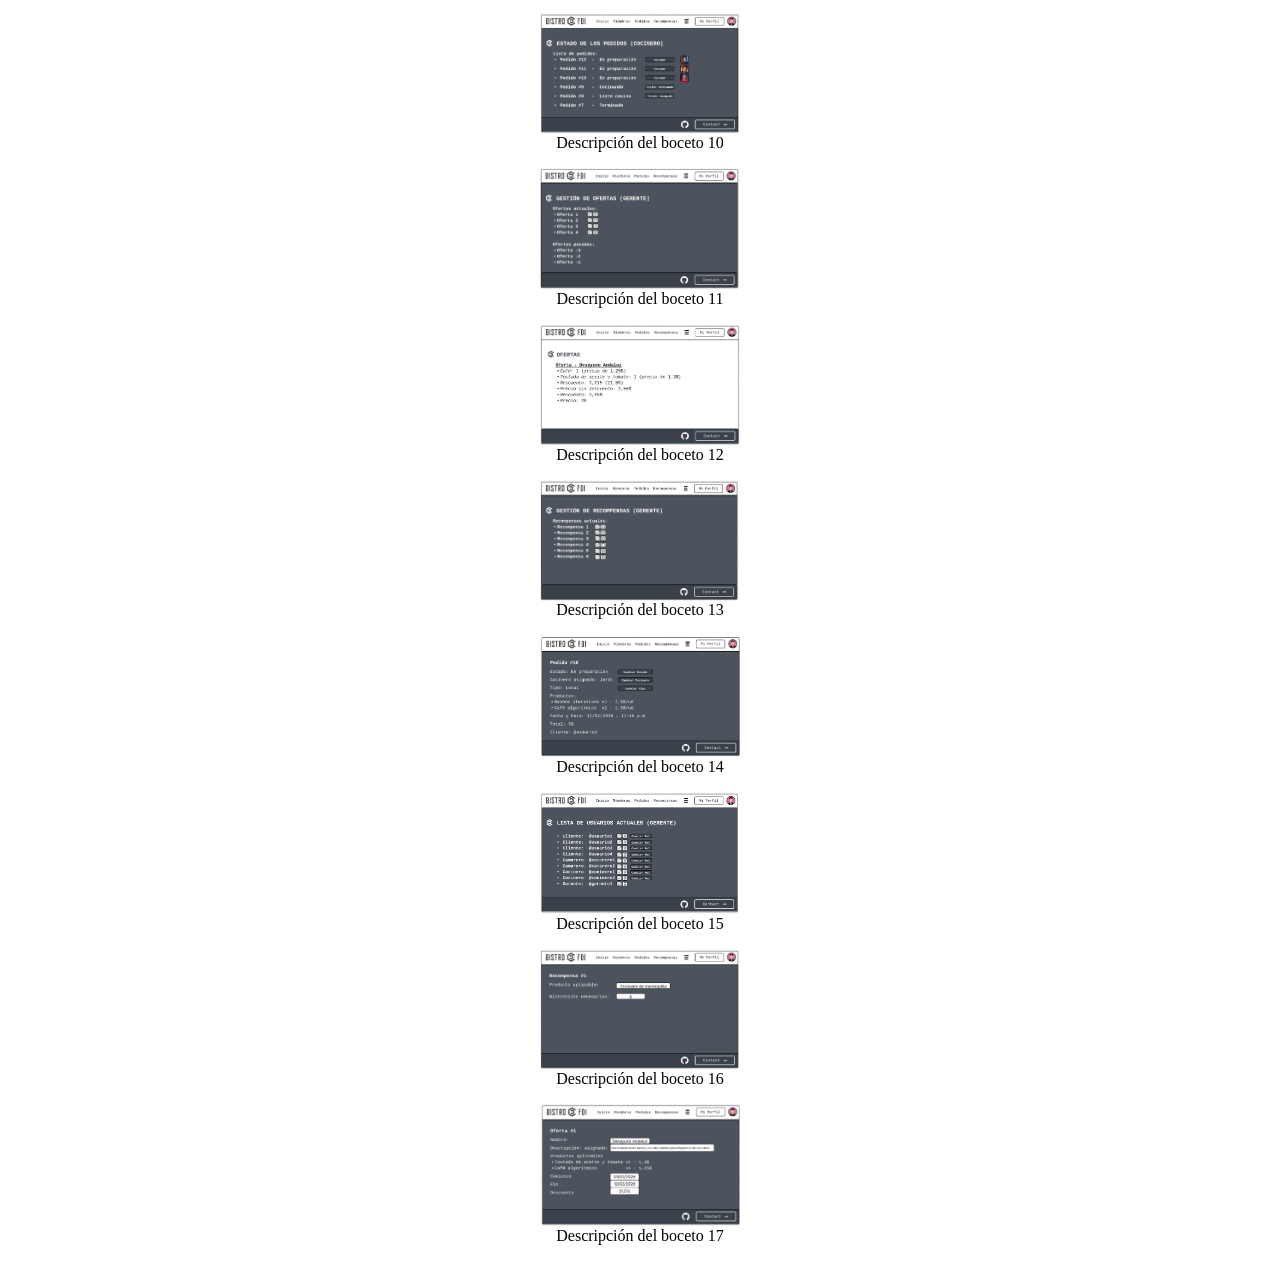
==== commit 9b9feecc: "Merge branch 'main' of https://github.com/aherrera7/PR-CTICA-1-AW" ====
--- a/bocetos.html
+++ b/bocetos.html
@@ -2,6 +2,7 @@
 <head>
   <meta charset="UTF-8">
   <title>Bocetos</title>
+  <link rel="stylesheet" href="estilos_imagenes.css">
 </head>
 <body>
 
--- a/estilos_imagenes.css
+++ b/estilos_imagenes.css
@@ -0,0 +1,8 @@
+figure img {
+    width: 200px;
+    height: auto;
+}
+
+figure {
+    text-align: center;
+}
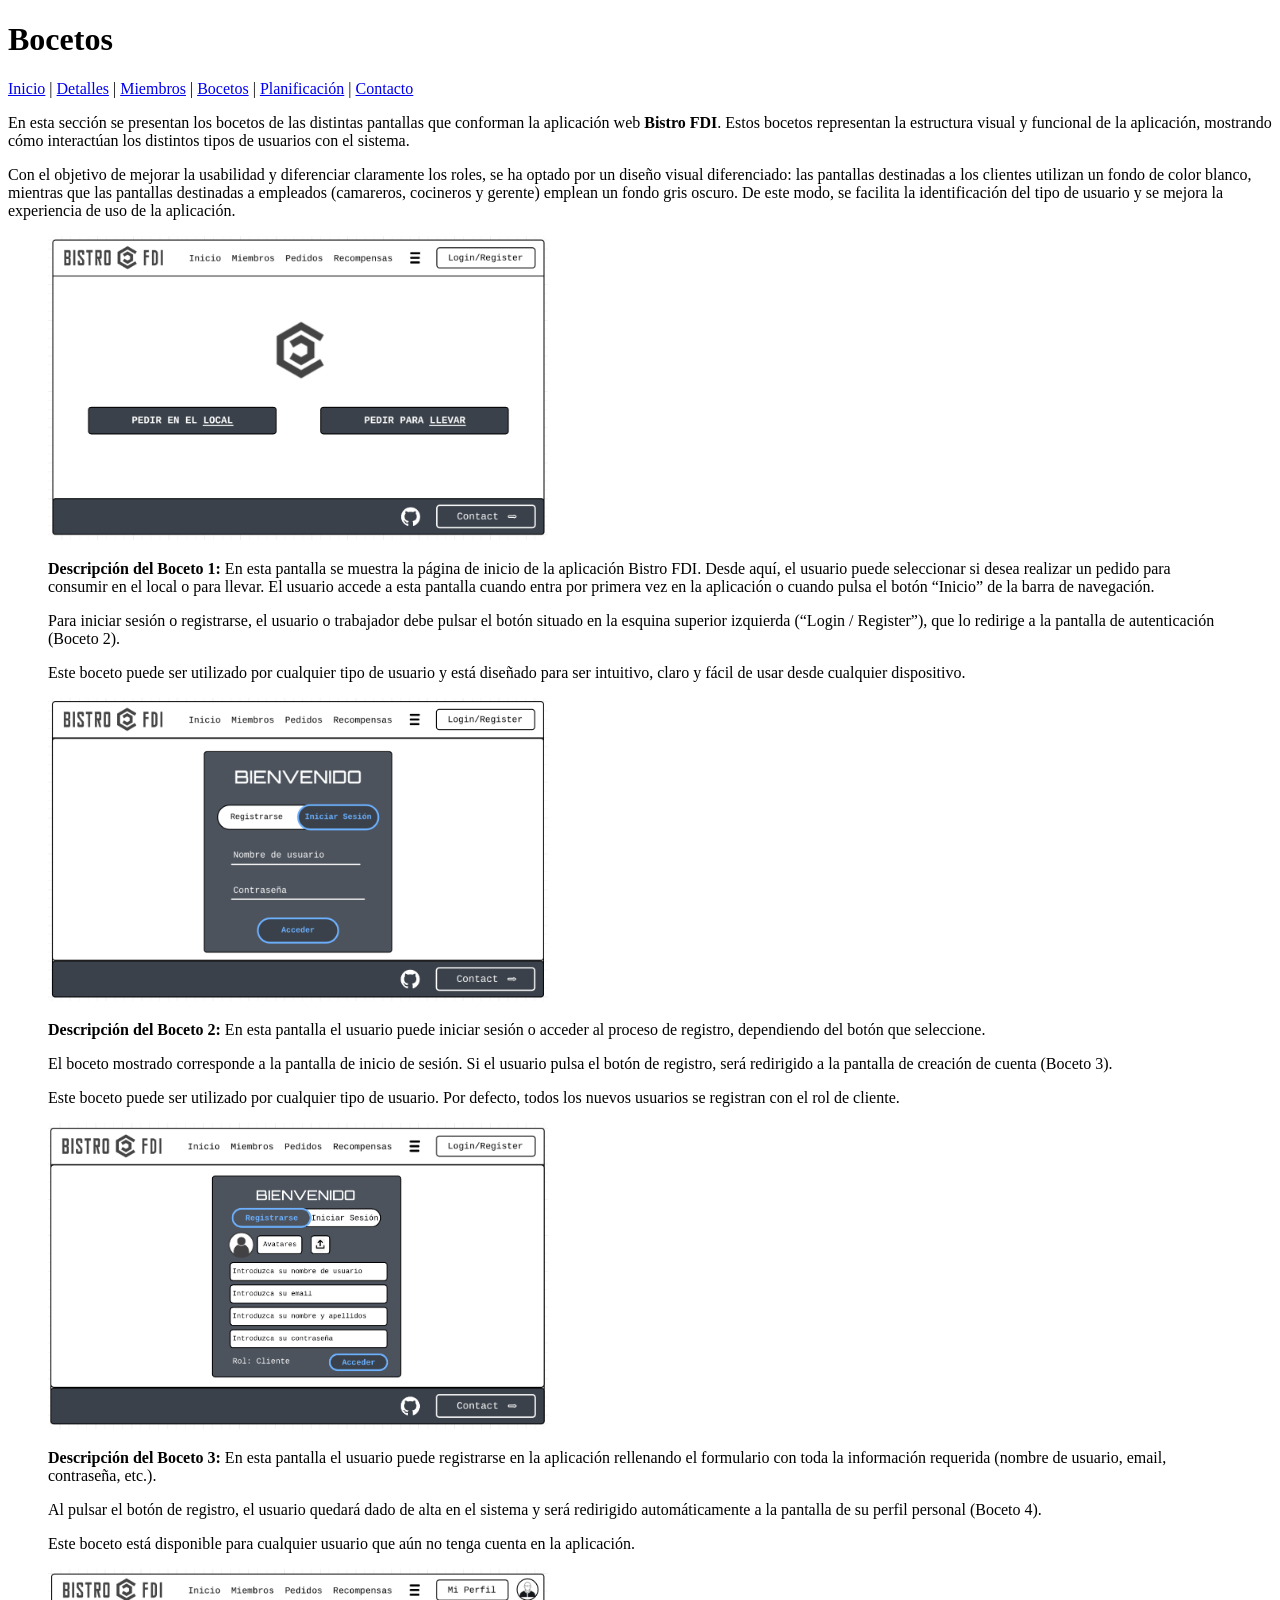
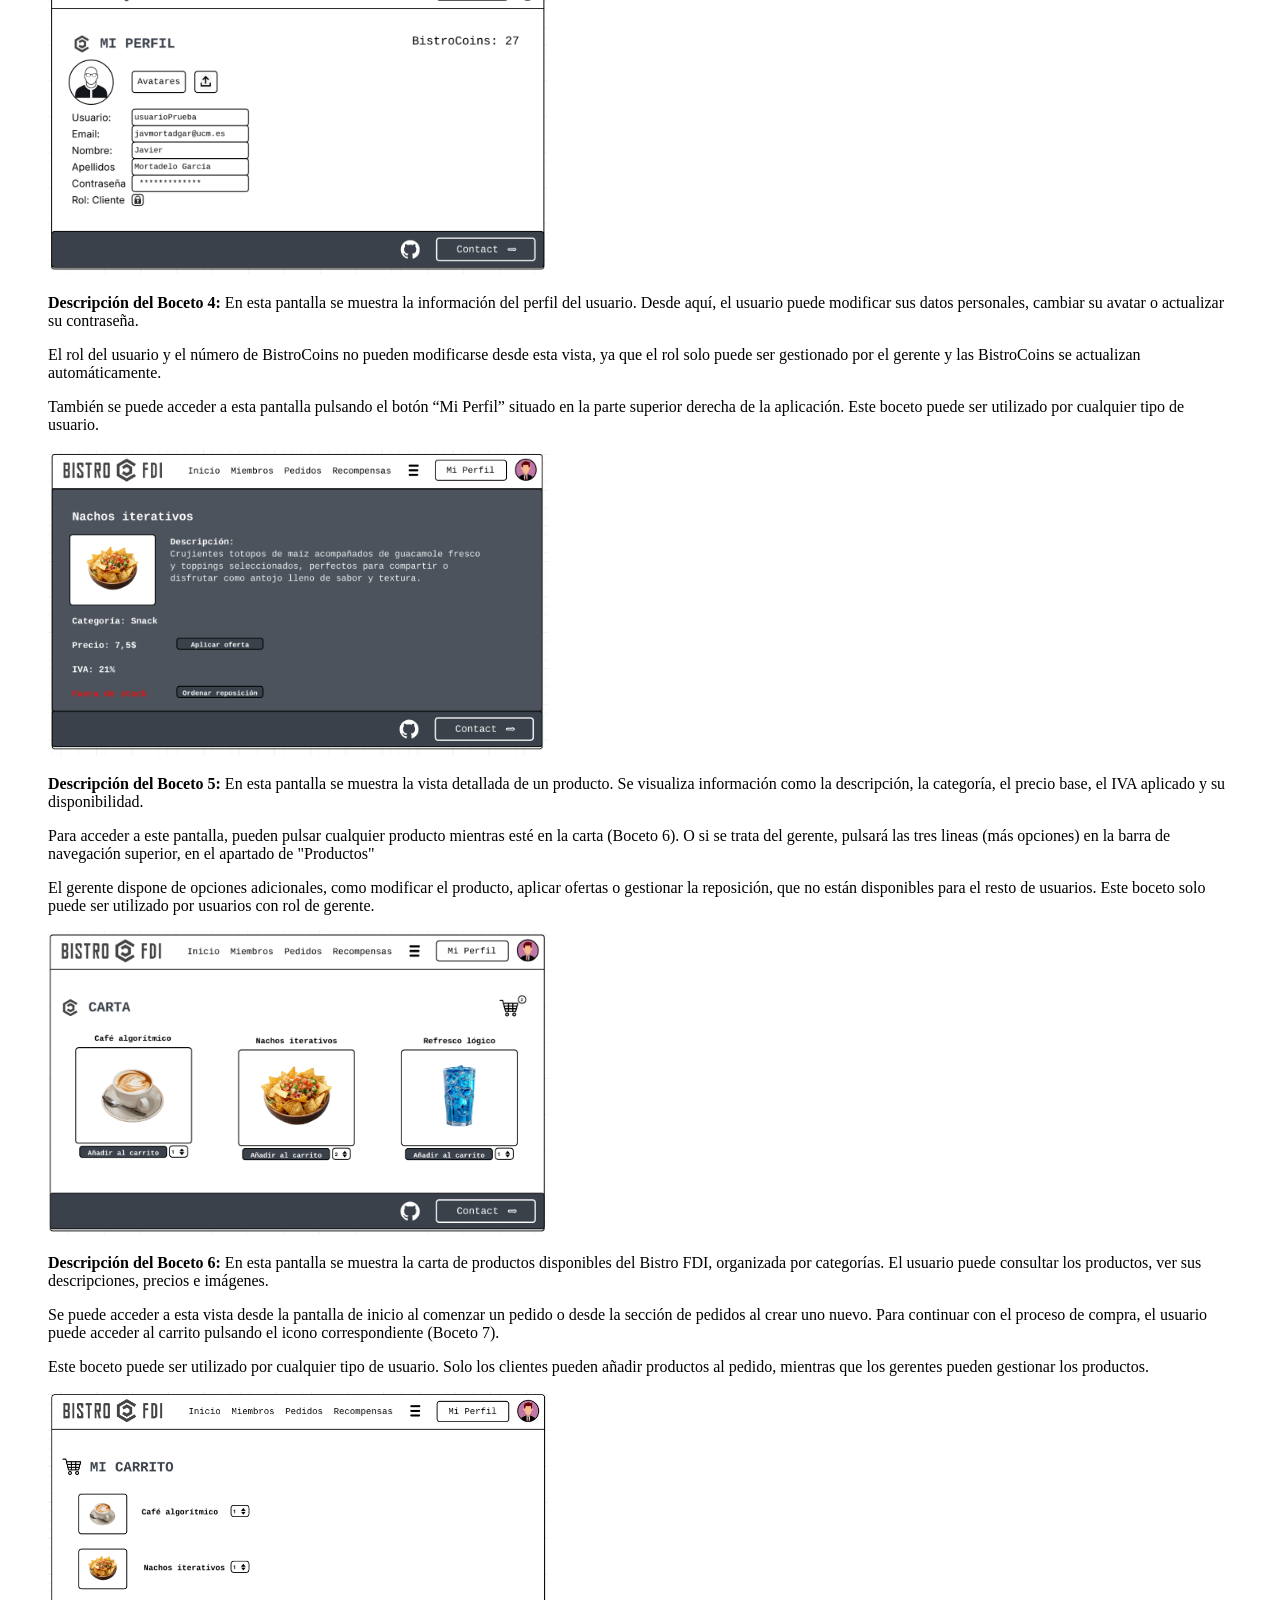
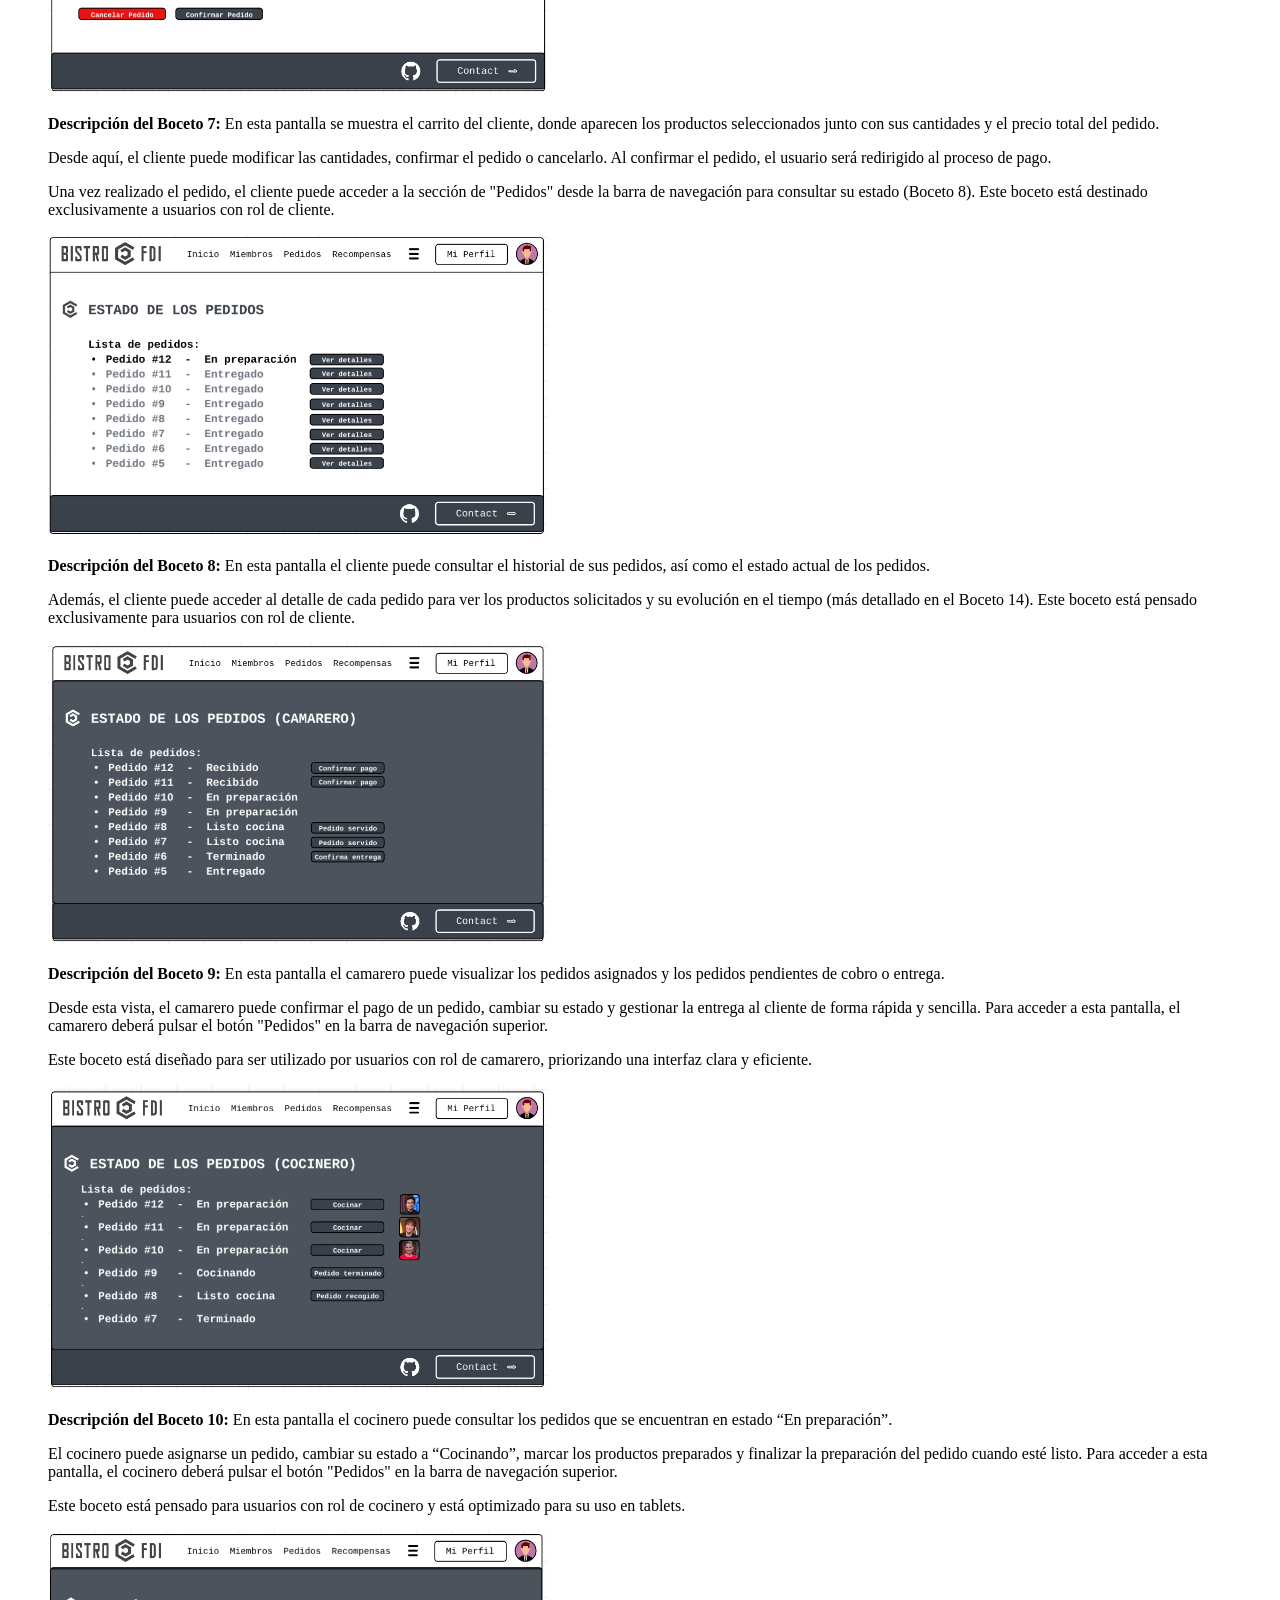
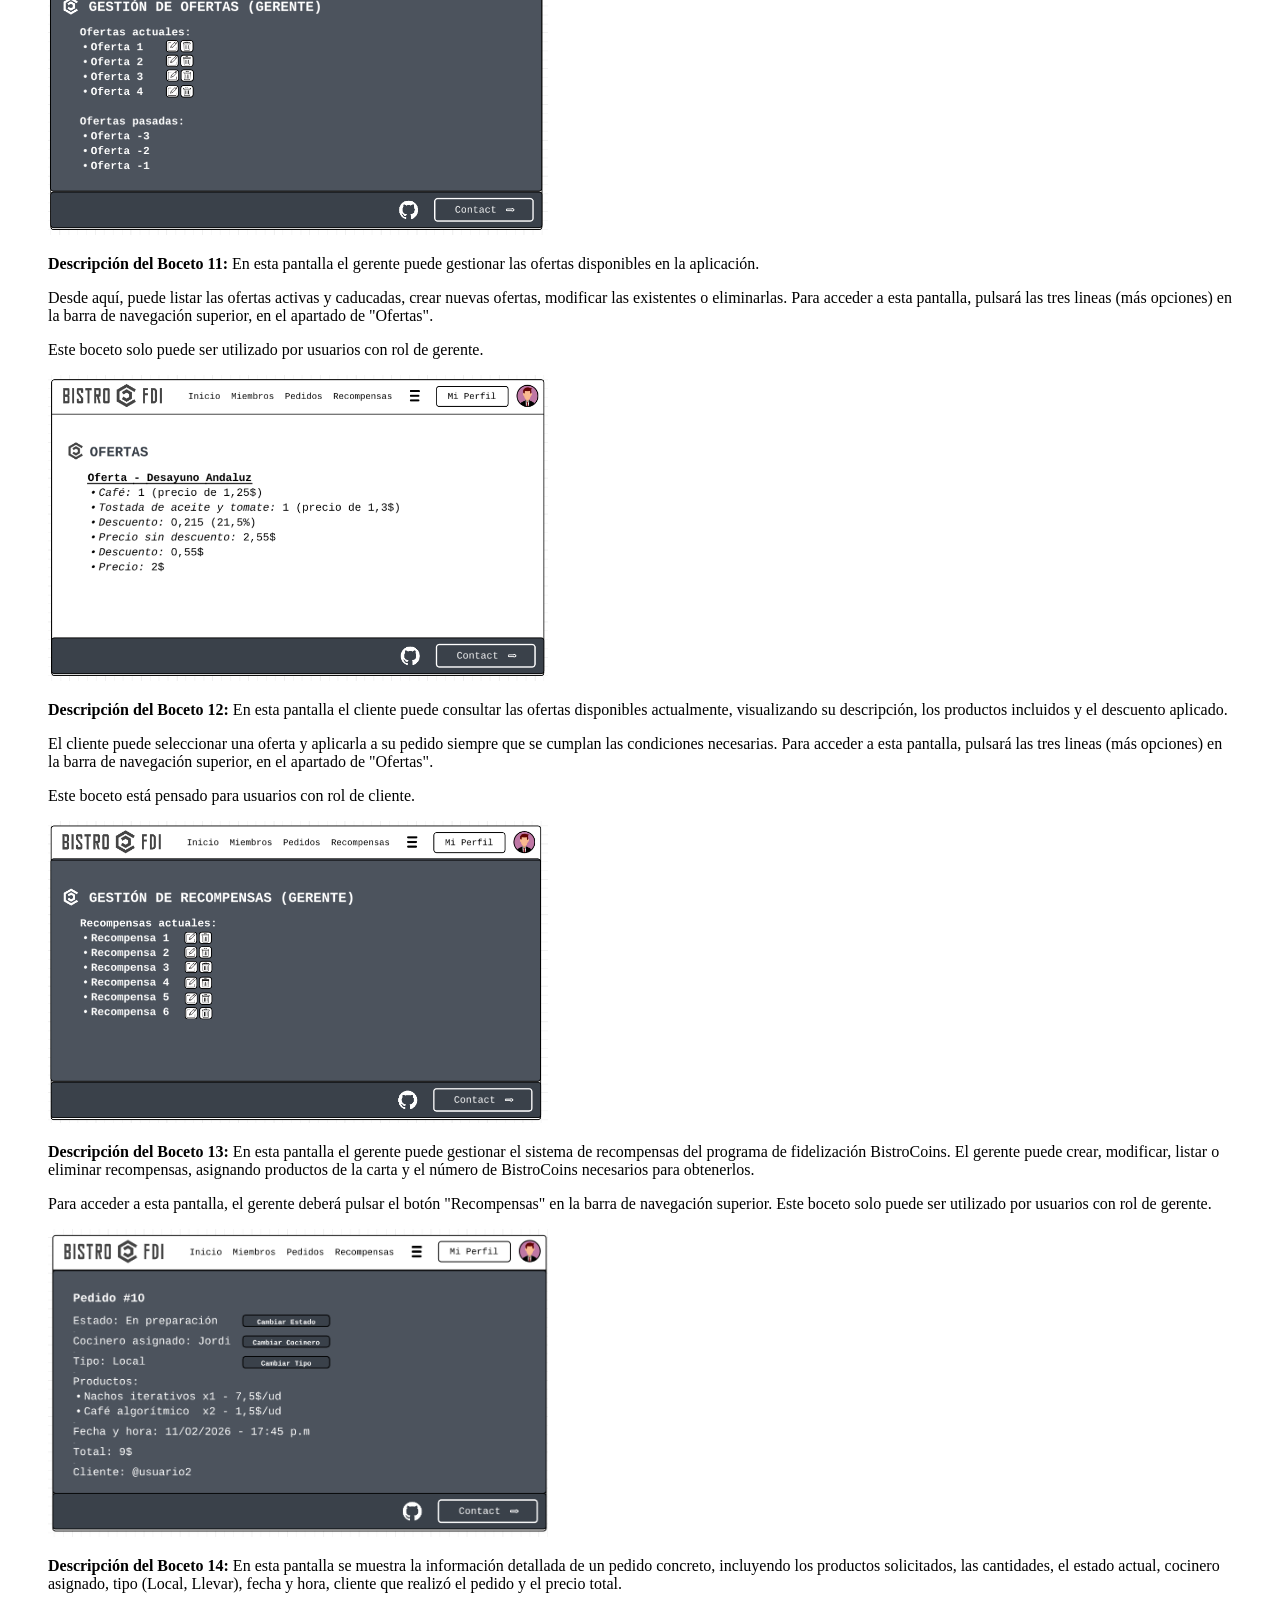
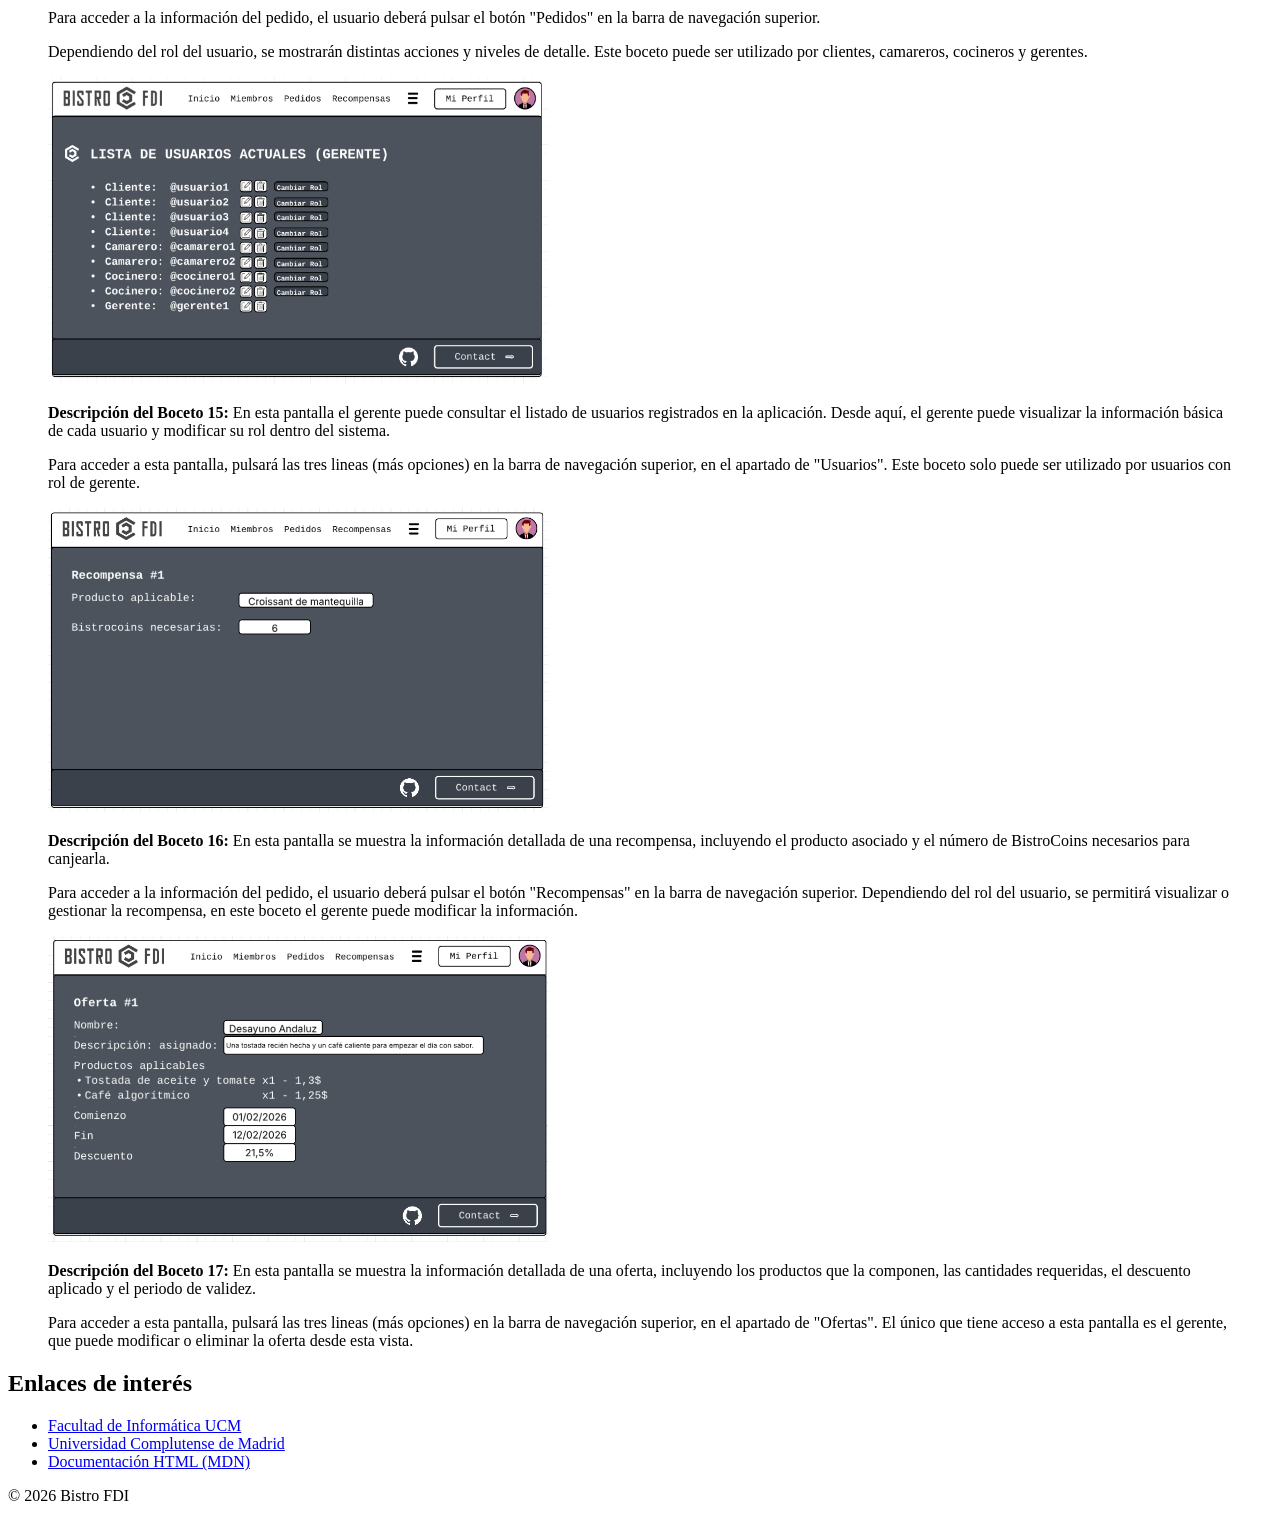
==== commit bee29e5d: "Bocetos V.3.0" ====
--- a/bocetos.html
+++ b/bocetos.html
@@ -1,134 +1,283 @@
+<!DOCTYPE html>
 <html lang="es">
 <head>
   <meta charset="UTF-8">
   <title>Bocetos</title>
-  <link rel="stylesheet" href="estilos_imagenes.css">
+  <link rel="stylesheet" href="css/bocetos.css">
 </head>
+
 <body>
-
-    <h1>Bocetos</h1>
-    <nav>
-        <a href="index.html">Inicio</a> |
-        <a href="detalles.html">Detalles</a> |
-        <a href="miembros.html">Miembros</a> |
-        <a href="bocetos.html">Bocetos</a> |
-        <a href="planificación.html">Planificación</a> |
-        <a href="contacto.html">Contacto</a>
-   </nav>
-
-
-    <figure>
-    <img src="img/Bocetos/Bcto1_Inicio.png" alt="Boceto de la página de inicio" width="500">
-    <figcaption>
-        Descripción: En esta página se muestra la interfaz de la pantalla de inicio, donde se puede pedir en el local o para llevar
-        El usuario accede a esta pantalla si accede por primera vez, o pulsa el botón de la barra de navegación de inicio.
-
-        Para iniciar sesión o registrarse, el usuario/trabajador, tiene que pulsar el botón de la esquina superior izquierda (Login/Register) 
-        que lo redirige a la siguiente página (Boceto 2). 
-        Este boceto puede ser utilizado por cualquier tipo de usuario y está diseñado 
-        para ser intuitivo y fácil de usar.
-    </figcaption>
-    </figure>
-
-    <figure>
-    <img src="img/Bocetos/Bcto2_Login-Reg.png" alt="Boceto de Login/register" width="500">
-    <figcaption>
-        Descripción: En esta página el usuario puede iniciar sesión o registrarse, dependiendo del botón que pulse.
-        Este boceto número 2 representa el inicio de sesión, si pulsamos el de Registrarse, se observaría la pantalla reflejada en el (Boceto 3)
- 
-        Este boceto puede ser utilizado por cualquier tipo de usuario, por defecto todos los nuevos usarios tienen rol cliente.
-    </figcaption>
-    </figure>
-
-    <figure>
-    <img src="img/Bocetos/Bcto3_Register.png" alt="Boceto de register" width="500">
-        Descripción: En esta página el usuario puede registrarse, rellenando toda la información necesaria.
-        Si le da al botón de acceder, el usuario quedará registrado, y pasaremos a ver la nueva pantalla de nuestro perfil (Boceto 4).
- 
-        Este boceto puede ser utilizado por cualquier tipo de usuario.
-    </figure>
-
-    <figure>
-    <img src="img/Bocetos/Bcto4_Perfil.png" alt="Boceto del perfil del usuario" width="500">
-    <figcaption>
-        Descripción: En esta página se muestra la información de nuestro perfil, pudiendo modificar todos los campos
-        que aparecen en el boceto, menos cambiar el rol (responsabilidad del gerente) y las bistrocoins que son automáticas.
-
-        Para poder acceder a esta página también pueden pulsar el botón superior derecho de "Mi Perfil".
-        Este boceto puede ser utilizado por cualquier tipo de usuario.
-    </figcaption>
-    </figure>
-
-    <figure>
-    <img src="img/Bocetos/Bcto5_Producto.png" alt="Boceto del producto" width="500">
-    <figcaption>
-        Descripción: En esta página vemos la vista del gerente, al pulsar en un producto, viendo además de la descripción, categoría, precio, IVA, disponibilidad
-        botones de aplicar oferta y ordenar reposicion que solo pueden visualizar los gerentes. Mientras que el resto de usuarios pueden ver los campos anteriores.
-        Este boceto solo puede ser utilizado por el gerente.
-    </figcaption>
-    </figure>
-
-    <figure>
-    <img src="img/Bocetos/Bcto6_Carta.png" alt="Boceto de la carta" width="500">
-    <figcaption>Descripción del boceto 6</figcaption>
-    </figure>
-
-    <figure>
-    <img src="img/Bocetos/Bcto7_Carrito.png" alt="Boceto del carrito" width="500">
-    <figcaption>Descripción del boceto 7</figcaption>
-    </figure>
-
-    <figure>
-    <img src="img/Bocetos/Bcto8_PedidoClient.png" alt="Boceto de pedidos del cliente" width="500">
-    <figcaption>Descripción del boceto 8</figcaption>
-    </figure>
-
-    <figure>
-    <img src="img/Bocetos/Bcto9_PedidoCamarero.png" alt="Boceto de pedidos del camarero" width="500">
-    <figcaption>Descripción del boceto 9</figcaption>
-    </figure>
-
-    <figure>
-    <img src="img/Bocetos/Bcto10_PedidoCocinero.png" alt="Boceto de pedidos del cocinero" width="500">
-    <figcaption>Descripción del boceto 10</figcaption>
-    </figure>
-
-    <figure>
-    <img src="img/Bocetos/Bcto11_OfertasGerente.png" alt="Boceto de ofertas del gerente" width="500">
-    <figcaption>Descripción del boceto 11</figcaption>
-    </figure>
-
-    <figure>
-    <img src="img/Bocetos/Bcto12_OfertasCliente.png" alt="Boceto de ofertas del cliente" width="500">
-    <figcaption>Descripción del boceto 12</figcaption>
-    </figure>
-
-    <figure>
-    <img src="img/Bocetos/Bcto13_RecompensasGerente.png" alt="Boceto de recompensas del gerente" width="500">
-    <figcaption>Descripción del boceto 13</figcaption>
-    </figure>
-
-    <figure>
-    <img src="img/Bocetos/Bcto14_InfoPedido.png" alt="Boceto de info del pedido" width="500">
-    <figcaption>Descripción del boceto 14</figcaption>
-    </figure>
-
-    
-    <figure>
-    <img src="img/Bocetos/Bcto15_ListaUsuarios.png" alt="Boceto de lista de usuarios" width="500">
-    <figcaption>Descripción del boceto 15</figcaption>
-    </figure>
-
-    <figure>
-    <img src="img/Bocetos/Bcto16_InfoRecompensa.png" alt="Boceto de info de recompensa" width="500">
-    <figcaption>Descripción del boceto 16</figcaption>
-    </figure>
-
-    <figure>
-    <img src="img/Bocetos/Bcto17_InfoOferta.png" alt="Boceto de info de oferta" width="500">
-    <figcaption>Descripción del boceto 17</figcaption>
-    </figure>
-
+    <header>
+        <h1>Bocetos</h1>
+        <nav>
+            <a href="index.html">Inicio</a> |
+            <a href="detalles.html">Detalles</a> |
+            <a href="miembros.html">Miembros</a> |
+            <a href="bocetos.html">Bocetos</a> |
+            <a href="planificación.html">Planificación</a> |
+            <a href="contacto.html">Contacto</a>
+        </nav>
+    </header>
+
+   <main>
+    <section>
+        <p>
+        En esta sección se presentan los bocetos de las distintas pantallas que conforman la aplicación web
+        <strong>Bistro FDI</strong>. Estos bocetos representan la estructura visual y funcional de la aplicación,
+        mostrando cómo interactúan los distintos tipos de usuarios con el sistema.
+        </p>
+
+        <p>
+        Con el objetivo de mejorar la usabilidad y diferenciar claramente los roles, se ha optado por un
+        diseño visual diferenciado: las pantallas destinadas a los clientes utilizan un fondo de color blanco,
+        mientras que las pantallas destinadas a empleados (camareros, cocineros y gerente) emplean un fondo
+        gris oscuro. De este modo, se facilita la identificación del tipo de usuario y se mejora la experiencia
+        de uso de la aplicación.
+        </p>
+     </section>
+
+     <section>
+        <figure>
+        <img src="img/Bocetos/Bcto1_Inicio.png" alt="Boceto de la página de inicio">
+        <figcaption>
+            <p><strong>Descripción del Boceto 1:</strong> En esta pantalla se muestra la página de inicio de la aplicación Bistro FDI. Desde aquí, el usuario puede seleccionar 
+            si desea realizar un pedido para consumir en el local o para llevar. El usuario accede a esta pantalla cuando entra por primera vez en la aplicación o 
+            cuando pulsa el botón “Inicio” de la barra de navegación.</p>
+
+            <p>Para iniciar sesión o registrarse, el usuario o trabajador debe pulsar el botón situado en la esquina superior izquierda (“Login / Register”), 
+            que lo redirige a la pantalla de autenticación (Boceto 2).</p>
+
+            <p>Este boceto puede ser utilizado por cualquier tipo de usuario y está diseñado para ser intuitivo, claro y 
+            fácil de usar desde cualquier dispositivo.</p>
+        </figcaption>
+        </figure>
+
+        <figure>
+        <img src="img/Bocetos/Bcto2_Login-Reg.png" alt="Boceto de Login/register">
+        <figcaption>
+            <p><strong>Descripción del Boceto 2:</strong> En esta pantalla el usuario puede iniciar sesión o acceder al proceso de registro, dependiendo del botón que seleccione.</p>
+
+            <p>El boceto mostrado corresponde a la pantalla de inicio de sesión. Si el usuario pulsa el botón de registro, 
+            será redirigido a la pantalla de creación de cuenta (Boceto 3).</p>
+
+            <p>Este boceto puede ser utilizado por cualquier tipo de usuario. Por defecto, todos los nuevos usuarios se registran con el rol de cliente.</p>
+        </figcaption>
+        </figure>
+
+        <figure>
+        <img src="img/Bocetos/Bcto3_Register.png" alt="Boceto de register">
+            <p><strong>Descripción del Boceto 3:</strong>  En esta pantalla el usuario puede registrarse en la aplicación rellenando el formulario con toda la información requerida 
+            (nombre de usuario, email, contraseña, etc.).</p>
+
+            <p>Al pulsar el botón de registro, el usuario quedará dado de alta en el sistema y será redirigido automáticamente a la pantalla de su perfil personal 
+            (Boceto 4).</p>
+
+            <p>Este boceto está disponible para cualquier usuario que aún no tenga cuenta en la aplicación.</p>
+        </figure>
+
+        <figure>
+        <img src="img/Bocetos/Bcto4_Perfil.png" alt="Boceto del perfil del usuario">
+        <figcaption>
+            <p><strong>Descripción del Boceto 4:</strong>  En esta pantalla se muestra la información del perfil del usuario. Desde aquí, el usuario puede modificar sus datos personales, 
+            cambiar su avatar o actualizar su contraseña.</p>
+
+            <p>El rol del usuario y el número de BistroCoins no pueden modificarse desde esta vista, ya que el rol solo puede ser gestionado por el gerente y 
+            las BistroCoins se actualizan automáticamente.</p>
+
+            <p>También se puede acceder a esta pantalla pulsando el botón “Mi Perfil” situado en la parte superior derecha de la aplicación.
+            Este boceto puede ser utilizado por cualquier tipo de usuario.</p>
+        </figcaption>
+        </figure>
+
+        <figure>
+        <img src="img/Bocetos/Bcto5_Producto.png" alt="Boceto del producto">
+        <figcaption>
+            <p><strong>Descripción del Boceto 5:</strong> En esta pantalla se muestra la vista detallada de un producto. Se visualiza información como la descripción, la categoría, 
+            el precio base, el IVA aplicado y su disponibilidad.</p>
+
+            <p>Para acceder a este pantalla, pueden pulsar cualquier producto mientras esté en la carta (Boceto 6). 
+                O si se trata del gerente, pulsará las tres lineas (más opciones) en la barra de navegación superior, en el apartado de "Productos" </p>
+
+            <p>El gerente dispone de opciones adicionales, como modificar el producto, aplicar ofertas o gestionar la reposición, que no están disponibles 
+            para el resto de usuarios. Este boceto solo puede ser utilizado por usuarios con rol de gerente.</p>
+        </figcaption>
+        </figure>
+
+        <figure>
+        <img src="img/Bocetos/Bcto6_Carta.png" alt="Boceto de la carta">
+        <figcaption>
+            <p><strong>Descripción del Boceto 6:</strong>  En esta pantalla se muestra la carta de productos disponibles del Bistro FDI, organizada por categorías. 
+            El usuario puede consultar los productos, ver sus descripciones, precios e imágenes.</p>
+
+            <p>Se puede acceder a esta vista desde la pantalla de inicio al comenzar un pedido o desde la sección de pedidos al crear uno nuevo.
+            Para continuar con el proceso de compra, el usuario puede acceder al carrito pulsando el icono correspondiente (Boceto 7).</p>
+
+            <p>Este boceto puede ser utilizado por cualquier tipo de usuario. Solo los clientes pueden añadir productos al pedido, mientras que los gerentes pueden gestionar los productos.</p>
+        </figcaption>
+        </figure>
+
+        <figure>
+        <img src="img/Bocetos/Bcto7_Carrito.png" alt="Boceto del carrito">
+        <figcaption>
+            <p><strong>Descripción del Boceto 7:</strong> En esta pantalla se muestra el carrito del cliente, donde aparecen los productos seleccionados junto con sus cantidades y 
+            el precio total del pedido.</p>
+
+            <p>Desde aquí, el cliente puede modificar las cantidades, confirmar el pedido o cancelarlo. Al confirmar el pedido, el usuario será redirigido 
+            al proceso de pago.</p>
+
+            <p>Una vez realizado el pedido, el cliente puede acceder a la sección de "Pedidos" desde la barra de navegación para consultar su estado (Boceto 8).
+            Este boceto está destinado exclusivamente a usuarios con rol de cliente.</p>
+        </figcaption>
+        </figure>
+
+        <figure>
+        <img src="img/Bocetos/Bcto8_PedidoClient.png" alt="Boceto de pedidos del cliente">
+        <figcaption>
+            <p><strong>Descripción del Boceto 8:</strong> En esta pantalla el cliente puede consultar el historial de sus pedidos, así como el estado actual de los pedidos.</p>
+
+            <p>Además, el cliente puede acceder al detalle de cada pedido para ver los productos solicitados y su evolución en el tiempo 
+            (más detallado en el Boceto 14). Este boceto está pensado exclusivamente para usuarios con rol de cliente. </p>
+        </figcaption>
+        </figure>
+
+        <figure>
+        <img src="img/Bocetos/Bcto9_PedidoCamarero.png" alt="Boceto de pedidos del camarero">
+        <figcaption>
+            <p><strong>Descripción del Boceto 9:</strong>  En esta pantalla el camarero puede visualizar los pedidos asignados y los pedidos pendientes de cobro o entrega.</p>
+
+            <p>Desde esta vista, el camarero puede confirmar el pago de un pedido, cambiar su estado y gestionar la entrega al cliente de forma rápida y sencilla.
+            Para acceder a esta pantalla, el camarero deberá pulsar el botón "Pedidos" en la barra de navegación superior.</p>
+
+            <p>Este boceto está diseñado para ser utilizado por usuarios con rol de camarero, priorizando una interfaz clara y eficiente.</p>
+        </figcaption>
+        </figure>
+
+        <figure>
+        <img src="img/Bocetos/Bcto10_PedidoCocinero.png" alt="Boceto de pedidos del cocinero">
+        <figcaption>
+            <p><strong>Descripción del Boceto 10:</strong> En esta pantalla el cocinero puede consultar los pedidos que se encuentran en estado “En preparación”.</p>
+
+            <p>El cocinero puede asignarse un pedido, cambiar su estado a “Cocinando”, marcar los productos preparados y finalizar la preparación del pedido cuando esté listo.
+            Para acceder a esta pantalla, el cocinero deberá pulsar el botón "Pedidos" en la barra de navegación superior.</p>
+
+            <p>Este boceto está pensado para usuarios con rol de cocinero y está optimizado para su uso en tablets.</p>
+        </figcaption>
+        </figure>
+
+        <figure>
+        <img src="img/Bocetos/Bcto11_OfertasGerente.png" alt="Boceto de ofertas del gerente">
+        <figcaption>
+            <p><strong>Descripción del Boceto 11:</strong>  En esta pantalla el gerente puede gestionar las ofertas disponibles en la aplicación.</p>
+
+            <p>Desde aquí, puede listar las ofertas activas y caducadas, crear nuevas ofertas, modificar las existentes o eliminarlas.
+            Para acceder a esta pantalla, pulsará las tres lineas (más opciones) en la barra de navegación superior, en el apartado de "Ofertas".</p>
+
+            <p>Este boceto solo puede ser utilizado por usuarios con rol de gerente.</p>
+        </figcaption>
+        </figure>
+
+        <figure>
+        <img src="img/Bocetos/Bcto12_OfertasCliente.png" alt="Boceto de ofertas del cliente">
+        <figcaption>
+            <p><strong>Descripción del Boceto 12:</strong>  En esta pantalla el cliente puede consultar las ofertas disponibles actualmente, visualizando su descripción, 
+            los productos incluidos y el descuento aplicado.</p>
+
+            <p>El cliente puede seleccionar una oferta y aplicarla a su pedido siempre que se cumplan las condiciones necesarias.
+            Para acceder a esta pantalla, pulsará las tres lineas (más opciones) en la barra de navegación superior, en el apartado de "Ofertas".</p>
+
+            <p>Este boceto está pensado para usuarios con rol de cliente.</p>
+        </figcaption>
+        </figure>
+
+        <figure>
+        <img src="img/Bocetos/Bcto13_RecompensasGerente.png" alt="Boceto de recompensas del gerente">
+        <figcaption>
+            <p><strong>Descripción del Boceto 13:</strong>  En esta pantalla el gerente puede gestionar el sistema de recompensas del programa de fidelización BistroCoins.
+            El gerente puede crear, modificar, listar o eliminar recompensas, asignando productos de la carta y el número de BistroCoins necesarios para obtenerlos.</p>
+
+            <p>Para acceder a esta pantalla, el gerente deberá pulsar el botón "Recompensas" en la barra de navegación superior. Este boceto solo puede ser utilizado por usuarios con rol de gerente. </p>
+        </figcaption>
+        </figure>
+
+        <figure>
+        <img src="img/Bocetos/Bcto14_InfoPedido.png" alt="Boceto de info del pedido">
+        <figcaption>
+            <p><strong>Descripción del Boceto 14:</strong> En esta pantalla se muestra la información detallada de un pedido concreto, incluyendo los productos solicitados, las cantidades, 
+            el estado actual, cocinero asignado, tipo (Local, Llevar), fecha y hora, cliente que realizó el pedido y el precio total.</p>
+
+            <p>Para acceder a la información del pedido, el usuario deberá pulsar el botón "Pedidos" en la barra de navegación superior.</p>
+
+            <p>Dependiendo del rol del usuario, se mostrarán distintas acciones y niveles de detalle.
+            Este boceto puede ser utilizado por clientes, camareros, cocineros y gerentes.</p>
+        </figcaption>
+        </figure>
+
+        
+        <figure>
+        <img src="img/Bocetos/Bcto15_ListaUsuarios.png" alt="Boceto de lista de usuarios">
+        <figcaption>
+            <p><strong>Descripción del Boceto 15:</strong>  En esta pantalla el gerente puede consultar el listado de usuarios registrados en la aplicación.
+            Desde aquí, el gerente puede visualizar la información básica de cada usuario y modificar su rol dentro del sistema.</p>
+
+            <p>Para acceder a esta pantalla, pulsará las tres lineas (más opciones) en la barra de navegación superior, en el apartado de "Usuarios".
+            Este boceto solo puede ser utilizado por usuarios con rol de gerente.</p>
+        </figcaption>
+        </figure>
+
+        <figure>
+        <img src="img/Bocetos/Bcto16_InfoRecompensa.png" alt="Boceto de info de recompensa">
+        <figcaption>
+            <p><strong>Descripción del Boceto 16:</strong> En esta pantalla se muestra la información detallada de una recompensa, incluyendo el producto asociado 
+            y el número de BistroCoins necesarios para canjearla.</p>
+
+            <p>Para acceder a la información del pedido, el usuario deberá pulsar el botón "Recompensas" en la barra de navegación superior.
+            Dependiendo del rol del usuario, se permitirá visualizar o gestionar la recompensa, en este boceto el gerente puede modificar la información.</p>
+        </figcaption>
+        </figure>
+
+        <figure>
+        <img src="img/Bocetos/Bcto17_InfoOferta.png" alt="Boceto de info de oferta">
+        <figcaption>
+            <p><strong>Descripción del Boceto 17:</strong>  En esta pantalla se muestra la información detallada de una oferta, incluyendo los productos que la componen, 
+            las cantidades requeridas, el descuento aplicado y el periodo de validez.</p>
+
+            <p>Para acceder a esta pantalla, pulsará las tres lineas (más opciones) en la barra de navegación superior, en el apartado de "Ofertas".
+            El único que tiene acceso a esta pantalla es el gerente, que puede modificar o eliminar la oferta desde esta vista.</p>
+        </figcaption>
+        </figure>
+     </section>
+    </main>
+
+    <aside>
+            <h2>Enlaces de interés</h2>
+            <ul>
+                <li>
+                    <a href="https://informatica.ucm.es"
+                    target="_blank"
+                    rel="noopener noreferrer">
+                    Facultad de Informática UCM
+                    </a>
+                </li>
+                <li>
+                    <a href="https://www.ucm.es"
+                    target="_blank"
+                    rel="noopener noreferrer">
+                    Universidad Complutense de Madrid
+                    </a>
+                </li>
+                <li>
+                    <a href="https://developer.mozilla.org/es/docs/Web/HTML"
+                    target="_blank"
+                    rel="noopener noreferrer">
+                    Documentación HTML (MDN)
+                    </a>
+                </li>
+            </ul>
+        </aside>
+
+    <footer>
+        <p>&copy; 2026 Bistro FDI</p>
+    </footer>
     
 </body>
 </html>
--- a/css/bocetos.css
+++ b/css/bocetos.css
@@ -0,0 +1,4 @@
+figure img {
+    width: 500px;
+    height: auto;
+}
